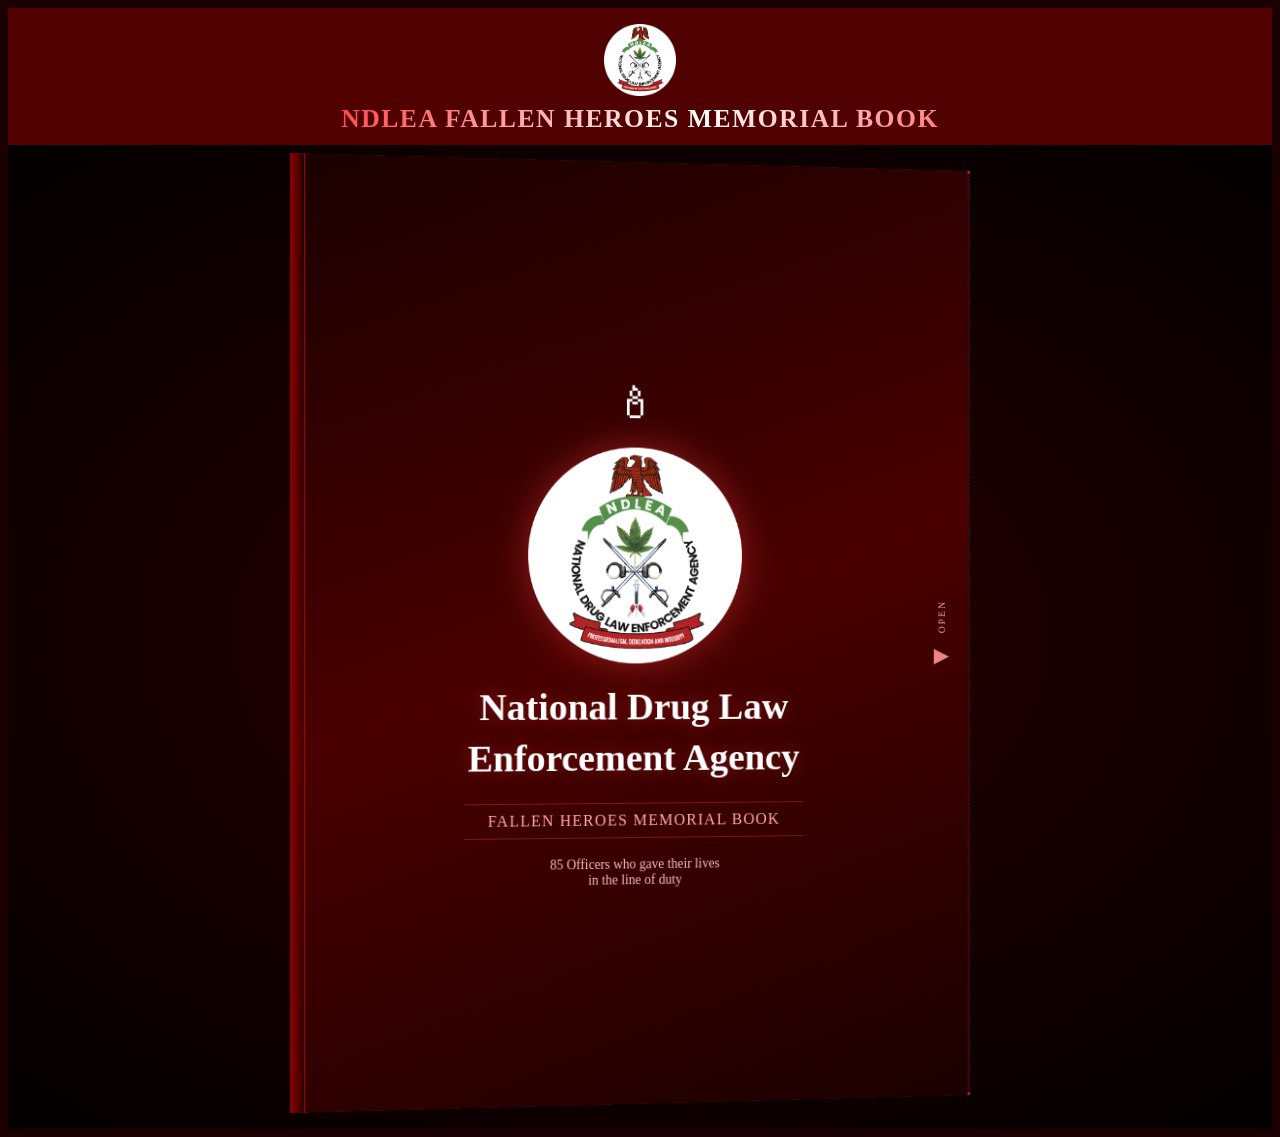
==== index.html @ aa8e133b "Enhance visual design with gradient backgrounds and improved box shadows for better depth and aesthe" ====
<!DOCTYPE html>
<html lang="en">
<head>
  <meta charset="UTF-8" />
  <meta name="viewport" content="width=device-width, initial-scale=1.0" />
  <title>NDLEA Fallen Heroes Memorial Book</title>
  <link href="static/images/ndlea-logo.png" rel="shortcut icon" type="image/x-icon" />
  <style>
    body { background: #1a0000 !important; color: #fff; font-family: 'Georgia', serif; overflow-x: hidden; }

    .memorial-header {
      display: flex;
      flex-direction: column;
      align-items: center;
      justify-content: center;
      gap: 0.5rem;
      padding: 1rem 1rem 0.7rem;
      background: rgba(100,0,0,0.75);
      backdrop-filter: blur(4px);
      position: relative;
      z-index: 10;
    }
    .memorial-header img { width: 72px; }
    .memorial-title {
      text-align: center;
      text-transform: uppercase;
      background-image: linear-gradient(-225deg, #ff4444 0%, #fff 30%, #ff4444 60%, #fff 100%);
      background-size: 200% auto;
      background-clip: text;
      -webkit-background-clip: text;
      -webkit-text-fill-color: transparent;
      animation: shimmer 6s linear infinite;
      font-size: 1.6rem;
      font-weight: bold;
      letter-spacing: 0.06em;
    }
    @keyframes shimmer { to { background-position: 200% center; } }

    .flipbook-viewport {
      display: flex;
      justify-content: center;
      align-items: center;
      flex: 1;
      padding: 0.5rem 0 1rem;
      background:
        radial-gradient(ellipse 80% 70% at 50% 50%, #2a0000 0%, #0d0000 70%, #000 100%);
    }
    .container {
      width: auto !important;
      height: auto !important;
      display: flex !important;
      justify-content: center !important;
      align-items: center !important;
      position: static !important;
    }
    .flipbook {
      position: relative;
      transition: transform 0.6s ease;
      background: transparent;
      border-radius: 4px;
    }

    .cover-page {
      width: 700px; height: 960px;
      background: linear-gradient(160deg, #1a0000 0%, #4a0000 50%, #1a0000 100%);
      display: flex; flex-direction: column;
      align-items: center; justify-content: center;
      gap: 1.2rem;
      border-right: 3px solid #ff444488;
      box-sizing: border-box;
      padding: 2rem;
      text-align: center;
      position: relative;
      box-shadow: 0 0 60px 18px rgba(255,255,255,0.18), 0 0 120px 40px rgba(255,255,255,0.08),
                  0 8px 40px 8px rgba(0,0,0,0.7);
    }
    /* Book spine indicator on the binding (left) edge */
    .cover-page::before {
      content: '';
      position: absolute;
      left: 0; top: 0; bottom: 0;
      width: 14px;
      background: linear-gradient(to right, #8b0000 0%, #5a0000 55%, transparent 100%);
      border-right: 1px solid #ff444422;
      z-index: 1;
      pointer-events: none;
    }
    /* Page stack on the fore edge (right / opening side) */
    .cover-page::after {
      content: '';
      position: absolute;
      right: 0; top: 3px; bottom: 3px;
      width: 16px;
      transform: translateX(100%);
      background: repeating-linear-gradient(
        to bottom,
        #3a0808 0px, #3a0808 1px,
        #260404 1px, #260404 2px,
        #4a1010 2px, #4a1010 3px,
        #260404 3px, #260404 4px
      );
      z-index: 1;
      pointer-events: none;
    }
    .cover-page img { width: 220px; filter: drop-shadow(0 0 18px #ff444466); }
    .cover-title {
      font-size: 2.4rem; font-weight: bold; color: #fff;
      text-shadow: 0 0 20px #ff444455;
      line-height: 1.35;
    }
    .cover-sub {
      font-size: 1rem; color: #ffaaaa; letter-spacing: 0.08em;
      border-top: 1px solid #ff444455;
      border-bottom: 1px solid #ff444455;
      padding: 0.5rem 1.5rem;
    }
    .cover-count { font-size: 0.85rem; color: #ffbbbb; }
    .cover-flame {
      font-size: 2.8rem;
      animation: flicker 2.5s ease-in-out infinite alternate;
    }
    @keyframes flicker {
      0%   { text-shadow: 0 0 8px #ff6600, 0 0 20px #ff6600; opacity: 1; }
      50%  { text-shadow: 0 0 4px #ff4400, 0 0 10px #ff4400; opacity: 0.85; }
      100% { text-shadow: 0 0 12px #ff8800, 0 0 30px #ff8800; opacity: 1; }
    }

    .intro-page {
      width: 700px; height: 960px;
      background: linear-gradient(170deg, #1a0000 0%, #2e0000 100%);
      display: flex; flex-direction: column;
      align-items: center; justify-content: center;
      padding: 2rem 2.5rem;
      box-sizing: border-box;
      text-align: center;
      gap: 1.2rem;
      border: 1px solid #ff444433;
      box-shadow:
        0 0 60px 18px rgba(255,255,255,0.18),
        0 0 120px 40px rgba(255,255,255,0.08),
        0 8px 40px 8px rgba(0,0,0,0.7);
    }
    .intro-page h2 { color: #ff6666; font-size: 1.65rem; margin: 0; }
    .intro-page p { color: #eee; font-size: 1.05rem; line-height: 1.8; margin: 0; }
    .intro-divider { width: 80%; border: none; border-top: 1px solid #ff444455; }

    .hero-page {
      width: 700px; height: 960px;
      background: linear-gradient(170deg, #1a0000 0%, #2a0000 60%, #1a0000 100%);
      display: flex; flex-direction: column;
      align-items: center;
      padding: 0.9rem 1.4rem 0.7rem;
      box-sizing: border-box;
      position: relative;
      overflow: hidden;
      border: 1px solid #ff444433;
      box-shadow:
        0 0 60px 18px rgba(255,255,255,0.18),
        0 0 120px 40px rgba(255,255,255,0.08),
        0 8px 40px 8px rgba(0,0,0,0.7);
    }
    .hero-page::before {
      content: '';
      position: absolute; inset: 0;
      background: url("static/images/ndlea-logo.png") center/220px no-repeat;
      opacity: 0.04;
      pointer-events: none;
    }
    .serial-badge {
      position: absolute; top: 0.7rem; left: 0.8rem;
      background: #cc0000; color: #fff;
      font-size: 0.7rem; font-weight: bold;
      padding: 0.15rem 0.5rem;
      border-radius: 4px;
      letter-spacing: 0.05em;
    }
    .hero-photo-frame {
      width: 260px; height: 260px;
      border-radius: 4px;
      border: 4px solid #ff4444;
      overflow: hidden;
      flex-shrink: 0;
      margin-top: 1.8rem;
      box-shadow: 0 0 32px #ff444455, 0 0 8px #ff444488,
                  inset 0 0 0 3px #1a0000,
                  inset 0 0 0 6px #ff444433;
    }
    .hero-photo-frame img {
      width: 100%; height: 100%;
      object-fit: cover; object-position: top center;
    }
    .hero-name {
      font-size: 1.5rem; font-weight: bold;
      color: #fff;
      text-align: center;
      margin-top: 1.4rem;
      text-transform: uppercase;
      letter-spacing: 0.04em;
      line-height: 1.25;
    }
    .hero-rank-row {
      display: flex; gap: 1rem;
      font-size: 0.88rem; color: #aaa;
      margin-top: 0.6rem;
    }
    .hero-rank-row span { color: #ddd; font-weight: bold; }
    .gold-line {
      width: 85%;
      border: none;
      border-top: 1px solid #ff444455;
      margin: 1rem 0;
    }
    .hero-details {
      width: 100%;
      font-size: 1rem;
      color: #ccc;
      line-height: 1.7;
      text-align: center;
    }
    .hero-details .detail-row {
      display: flex;
      flex-direction: column;
      align-items: center;
      margin-bottom: 0.45rem;
    }
    .hero-details .detail-label {
      color: #ff8888;
      font-weight: bold;
      white-space: nowrap;
    }
    .hero-details .detail-value {
      color: #ddd;
      word-break: break-word;
      text-align: center;
    }
    .tribute {
      margin-top: auto;
      padding-top: 0.4rem;
      font-size: 0.9rem;
      color: #ff6666aa;
      letter-spacing: 0.1em;
      text-align: center;
      text-transform: uppercase;
    }
    .back-cover {
      width: 700px; height: 960px;
      background: linear-gradient(160deg, #1a0000 0%, #4a0000 50%, #1a0000 100%);
      display: flex; flex-direction: column;
      align-items: center; justify-content: center;
      gap: 1.2rem; padding: 2rem;
      box-sizing: border-box;
      text-align: center;
      border-left: 3px solid #ff444488;
      box-shadow: 0 0 60px 18px rgba(255,255,255,0.18), 0 0 120px 40px rgba(255,255,255,0.08),
                  0 8px 40px 8px rgba(0,0,0,0.7);
    }
    .back-cover img { width: 80px; opacity: 0.7; }
    .back-cover p { color: #ffbbbb; font-size: 0.85rem; font-style: italic; line-height: 1.7; }

    /* ── 3-D book open hint ── */
    .cover-open-hint {
      position: absolute;
      right: 20px;
      top: 50%;
      transform: translateY(-50%);
      display: flex;
      flex-direction: column;
      align-items: center;
      gap: 10px;
      z-index: 20;
      pointer-events: none;
      animation: hintFadeIn 1.5s ease 1.2s both;
    }
    .cover-open-hint .hint-text {
      color: rgba(255, 200, 200, 0.85);
      font-size: 0.62rem;
      letter-spacing: 0.22em;
      text-transform: uppercase;
      writing-mode: vertical-lr;
      transform: rotate(180deg);
    }
    .cover-open-hint .hint-arrow {
      color: rgba(255, 150, 150, 0.9);
      font-size: 1.3rem;
      animation: hintArrowBounce 1.6s ease-in-out infinite;
    }
    @keyframes hintArrowBounce {
      0%, 100% { transform: translateX(0);   opacity: 0.65; }
      50%       { transform: translateX(8px); opacity: 1; }
    }
    @keyframes hintFadeIn {
      from { opacity: 0; transform: translateY(-50%) translateX(-10px); }
      to   { opacity: 1; transform: translateY(-50%) translateX(0); }
    }
    .book-opened .cover-open-hint { display: none; }
  </style>
</head>
<body style="display:flex; flex-direction:column; min-height:100vh;">

  <div class="memorial-header">
    <img src="static/images/ndlea-logo.png" alt="NDLEA Logo" />
    <div class="memorial-title">NDLEA Fallen Heroes Memorial Book</div>
  </div>

  <div class="flipbook-viewport" style="min-height:calc(100vh - 110px);">
    <div class="container">
      <div class="flipbook">

        <div class="hard">
          <div class="cover-page">
            <div class="cover-flame">&#x1F56F;</div>
            <img src="static/images/ndlea-logo.png" alt="NDLEA" />
            <div class="cover-title">
              National Drug Law<br>Enforcement Agency
            </div>
            <div class="cover-sub">FALLEN HEROES MEMORIAL BOOK</div>
            <div class="cover-count">
              85 Officers who gave their lives<br>in the line of duty
            </div>
            <div class="cover-open-hint">
              <span class="hint-text">Open</span>
              <span class="hint-arrow">&#9654;</span>
            </div>
          </div>
        </div>

        <div>
          <div class="intro-page">
            <h2>In Honoured Memory</h2>
            <hr class="intro-divider" />
            <p>
              This memorial book is dedicated to the brave officers and men of the
              National Drug Law Enforcement Agency (NDLEA) who made the supreme
              sacrifice in service to Nigeria and humanity.
            </p>
            <p>
              They stood on the front lines of the war against drug trafficking,
              facing danger without flinching. Their courage, dedication, and
              ultimate sacrifices shall never be forgotten.
            </p>
            <hr class="intro-divider" />
            <p style="color:#ff8888; font-style:italic;">
              &#8220;The greatest tribute we can offer is to remember them, honour their
              memory, and continue the mission they gave their lives for.&#8221;
            </p>
            <hr class="intro-divider" />
            <p style="color:#ffaaaa; font-size:0.82rem;">
              Click the page edges to turn pages, or use the arrow keys.
            </p>
          </div>
        </div>

        <div>
          <div class="hero-page">
            <div class="serial-badge">No. 1</div>
            <div class="hero-photo-frame">
              <img src="static/images/heroes/1.jpg" alt="Gabriel Uyi Musa" />
            </div>
            <div class="hero-name">Gabriel Uyi Musa</div>
            <div class="hero-rank-row">
              <span>NA</span>
              &mdash;
              <span>NA/6309</span>
            </div>
            <hr class="gold-line" />
            <div class="hero-details">
              <div class="detail-row">
                <span class="detail-label">Date:</span>
                <span class="detail-value">4th September, 2006</span>
              </div>
              <div class="detail-row">
                <span class="detail-label">Cause:</span>
                <span class="detail-value">Murdered during a raid operation</span>
              </div>
              <div class="detail-row">
                <span class="detail-label">Location:</span>
                <span class="detail-value">Eguara, Edo State Command</span>
              </div>
            </div>
            <div class="tribute">
              <span class="candle-icon">&#x1F56F;</span>
              Fallen in the Line of Duty
              <span class="candle-icon">&#x1F56F;</span>
            </div>
          </div>
        </div>
        <div>
          <div class="hero-page">
            <div class="serial-badge">No. 2</div>
            <div class="hero-photo-frame">
              <img src="static/images/heroes/2.jpg" alt="Bashir Iliyasu" />
            </div>
            <div class="hero-name">Bashir Iliyasu</div>
            <div class="hero-rank-row">
              <span>ASN II</span>
              &mdash;
              <span>SP/10633</span>
            </div>
            <hr class="gold-line" />
            <div class="hero-details">
              <div class="detail-row">
                <span class="detail-label">Date:</span>
                <span class="detail-value">23rd May, 2022</span>
              </div>
              <div class="detail-row">
                <span class="detail-label">Cause:</span>
                <span class="detail-value">Road traffic accident during operation</span>
              </div>
              <div class="detail-row">
                <span class="detail-label">Location:</span>
                <span class="detail-value">Along Okene/Lokoja Highway, Kogi State Command</span>
              </div>
            </div>
            <div class="tribute">
              <span class="candle-icon">&#x1F56F;</span>
              Fallen in the Line of Duty
              <span class="candle-icon">&#x1F56F;</span>
            </div>
          </div>
        </div>
        <div>
          <div class="hero-page">
            <div class="serial-badge">No. 3</div>
            <div class="hero-photo-frame">
              <img src="static/images/heroes/3.jpg" alt="Isaiah Danjuma Maji" />
            </div>
            <div class="hero-name">Isaiah Danjuma Maji</div>
            <div class="hero-rank-row">
              <span>ASN II</span>
              &mdash;
              <span>SP/2696</span>
            </div>
            <hr class="gold-line" />
            <div class="hero-details">
              <div class="detail-row">
                <span class="detail-label">Date:</span>
                <span class="detail-value">28th October, 2004</span>
              </div>
              <div class="detail-row">
                <span class="detail-label">Cause:</span>
                <span class="detail-value">Killed by mob attack in the course of operation</span>
              </div>
              <div class="detail-row">
                <span class="detail-label">Location:</span>
                <span class="detail-value">Kabo Village, Kano State Command</span>
              </div>
            </div>
            <div class="tribute">
              <span class="candle-icon">&#x1F56F;</span>
              Fallen in the Line of Duty
              <span class="candle-icon">&#x1F56F;</span>
            </div>
          </div>
        </div>
        <div>
          <div class="hero-page">
            <div class="serial-badge">No. 4</div>
            <div class="hero-photo-frame">
              <img src="static/images/heroes/4.jpg" alt="Ahmed Abdul-Hadi Ibrahim" />
            </div>
            <div class="hero-name">Ahmed Abdul-Hadi Ibrahim</div>
            <div class="hero-rank-row">
              <span>CSN</span>
              &mdash;
              <span>SP/6782</span>
            </div>
            <hr class="gold-line" />
            <div class="hero-details">
              <div class="detail-row">
                <span class="detail-label">Date:</span>
                <span class="detail-value">4th October, 2024</span>
              </div>
              <div class="detail-row">
                <span class="detail-label">Cause:</span>
                <span class="detail-value">Drowned to death during a raid operation</span>
              </div>
              <div class="detail-row">
                <span class="detail-label">Location:</span>
                <span class="detail-value">Doma Road, Lafia, Nasarawa State Command</span>
              </div>
            </div>
            <div class="tribute">
              <span class="candle-icon">&#x1F56F;</span>
              Fallen in the Line of Duty
              <span class="candle-icon">&#x1F56F;</span>
            </div>
          </div>
        </div>
        <div>
          <div class="hero-page">
            <div class="serial-badge">No. 5</div>
            <div class="hero-photo-frame">
              <img src="static/images/heroes/5.jpg" alt="Abba Samuel Sunday" />
            </div>
            <div class="hero-name">Abba Samuel Sunday</div>
            <div class="hero-rank-row">
              <span>NA</span>
              &mdash;
              <span>NA/7940</span>
            </div>
            <hr class="gold-line" />
            <div class="hero-details">
              <div class="detail-row">
                <span class="detail-label">Date:</span>
                <span class="detail-value">6th October, 2020</span>
              </div>
              <div class="detail-row">
                <span class="detail-label">Cause:</span>
                <span class="detail-value">Killed during operation</span>
              </div>
              <div class="detail-row">
                <span class="detail-label">Location:</span>
                <span class="detail-value">Hong, Adamawa State Command</span>
              </div>
            </div>
            <div class="tribute">
              <span class="candle-icon">&#x1F56F;</span>
              Fallen in the Line of Duty
              <span class="candle-icon">&#x1F56F;</span>
            </div>
          </div>
        </div>
        <div>
          <div class="hero-page">
            <div class="serial-badge">No. 6</div>
            <div class="hero-photo-frame">
              <img src="static/images/heroes/6.jpg" alt="Ogunjemilua O. Sunday" />
            </div>
            <div class="hero-name">Ogunjemilua O. Sunday</div>
            <div class="hero-rank-row">
              <span>ASN II</span>
              &mdash;
              <span>SP/1717</span>
            </div>
            <hr class="gold-line" />
            <div class="hero-details">
              <div class="detail-row">
                <span class="detail-label">Date:</span>
                <span class="detail-value">27th June, 2012</span>
              </div>
              <div class="detail-row">
                <span class="detail-label">Cause:</span>
                <span class="detail-value">Killed by a hit and run driver during stop and search</span>
              </div>
              <div class="detail-row">
                <span class="detail-label">Location:</span>
                <span class="detail-value">Sokoto Command</span>
              </div>
            </div>
            <div class="tribute">
              <span class="candle-icon">&#x1F56F;</span>
              Fallen in the Line of Duty
              <span class="candle-icon">&#x1F56F;</span>
            </div>
          </div>
        </div>
        <div>
          <div class="hero-page">
            <div class="serial-badge">No. 7</div>
            <div class="hero-photo-frame">
              <img src="static/images/heroes/7.jpg" alt="Ahmed Abubakar" />
            </div>
            <div class="hero-name">Ahmed Abubakar</div>
            <div class="hero-rank-row">
              <span>NA</span>
              &mdash;
              <span>NA/7346</span>
            </div>
            <hr class="gold-line" />
            <div class="hero-details">
              <div class="detail-row">
                <span class="detail-label">Date:</span>
                <span class="detail-value">20th August, 2016</span>
              </div>
              <div class="detail-row">
                <span class="detail-label">Cause:</span>
                <span class="detail-value">Drowned in a river at Gwanje water side during official assignment</span>
              </div>
              <div class="detail-row">
                <span class="detail-label">Location:</span>
                <span class="detail-value">Maiduguri, Borno Command</span>
              </div>
            </div>
            <div class="tribute">
              <span class="candle-icon">&#x1F56F;</span>
              Fallen in the Line of Duty
              <span class="candle-icon">&#x1F56F;</span>
            </div>
          </div>
        </div>
        <div>
          <div class="hero-page">
            <div class="serial-badge">No. 8</div>
            <div class="hero-photo-frame">
              <img src="static/images/heroes/8.jpg" alt="Onwumere Nicholas Ude" />
            </div>
            <div class="hero-name">Onwumere Nicholas Ude</div>
            <div class="hero-rank-row">
              <span>ASN II</span>
              &mdash;
              <span>SP/6536</span>
            </div>
            <hr class="gold-line" />
            <div class="hero-details">
              <div class="detail-row">
                <span class="detail-label">Date:</span>
                <span class="detail-value">13th October, 2017</span>
              </div>
              <div class="detail-row">
                <span class="detail-label">Cause:</span>
                <span class="detail-value">Killed by unknown gunmen during stop and search motorized patrol</span>
              </div>
              <div class="detail-row">
                <span class="detail-label">Location:</span>
                <span class="detail-value">Kogi Command</span>
              </div>
            </div>
            <div class="tribute">
              <span class="candle-icon">&#x1F56F;</span>
              Fallen in the Line of Duty
              <span class="candle-icon">&#x1F56F;</span>
            </div>
          </div>
        </div>
        <div>
          <div class="hero-page">
            <div class="serial-badge">No. 9</div>
            <div class="hero-photo-frame">
              <img src="static/images/heroes/9.jpg" alt="Oraegbunam Anthony Jekwu" />
            </div>
            <div class="hero-name">Oraegbunam Anthony Jekwu</div>
            <div class="hero-rank-row">
              <span>NA</span>
              &mdash;
              <span>2738</span>
            </div>
            <hr class="gold-line" />
            <div class="hero-details">
              <div class="detail-row">
                <span class="detail-label">Date:</span>
                <span class="detail-value">1st November, 1994</span>
              </div>
              <div class="detail-row">
                <span class="detail-label">Cause:</span>
                <span class="detail-value">Died from gunshot wounds as a result of accidental discharge from the rifle he was handling</span>
              </div>
              <div class="detail-row">
                <span class="detail-label">Location:</span>
                <span class="detail-value">Zonal Command Office, Kano</span>
              </div>
            </div>
            <div class="tribute">
              <span class="candle-icon">&#x1F56F;</span>
              Fallen in the Line of Duty
              <span class="candle-icon">&#x1F56F;</span>
            </div>
          </div>
        </div>
        <div>
          <div class="hero-page">
            <div class="serial-badge">No. 10</div>
            <div class="hero-photo-frame">
              <img src="static/images/heroes/10.png" alt="Odunlami Jide Joshua" />
            </div>
            <div class="hero-name">Odunlami Jide Joshua</div>
            <div class="hero-rank-row">
              <span>NA</span>
              &mdash;
              <span>NA/17056</span>
            </div>
            <hr class="gold-line" />
            <div class="hero-details">
              <div class="detail-row">
                <span class="detail-label">Date:</span>
                <span class="detail-value">22nd July, 2025</span>
              </div>
              <div class="detail-row">
                <span class="detail-label">Cause:</span>
                <span class="detail-value">Gunshot during operation</span>
              </div>
              <div class="detail-row">
                <span class="detail-label">Location:</span>
                <span class="detail-value">Ondo State Command</span>
              </div>
            </div>
            <div class="tribute">
              <span class="candle-icon">&#x1F56F;</span>
              Fallen in the Line of Duty
              <span class="candle-icon">&#x1F56F;</span>
            </div>
          </div>
        </div>
        <div>
          <div class="hero-page">
            <div class="serial-badge">No. 11</div>
            <div class="hero-photo-frame">
              <img src="static/images/heroes/11.jpg" alt="Yakubu Isaiah Isaac" />
            </div>
            <div class="hero-name">Yakubu Isaiah Isaac</div>
            <div class="hero-rank-row">
              <span>CNA</span>
              &mdash;
              <span>SP/6676</span>
            </div>
            <hr class="gold-line" />
            <div class="hero-details">
              <div class="detail-row">
                <span class="detail-label">Date:</span>
                <span class="detail-value">19th September, 2023</span>
              </div>
              <div class="detail-row">
                <span class="detail-label">Cause:</span>
                <span class="detail-value">Mob attack by unknown gunmen in the course of joint task force operation</span>
              </div>
              <div class="detail-row">
                <span class="detail-label">Location:</span>
                <span class="detail-value">Mbaino Local Government Area, Imo State</span>
              </div>
            </div>
            <div class="tribute">
              <span class="candle-icon">&#x1F56F;</span>
              Fallen in the Line of Duty
              <span class="candle-icon">&#x1F56F;</span>
            </div>
          </div>
        </div>
        <div>
          <div class="hero-page">
            <div class="serial-badge">No. 12</div>
            <div class="hero-photo-frame">
              <img src="static/images/heroes/12.jpg" alt="Kyune Emmanuel" />
            </div>
            <div class="hero-name">Kyune Emmanuel</div>
            <div class="hero-rank-row">
              <span>ASN I</span>
              &mdash;
              <span>SP/7668</span>
            </div>
            <hr class="gold-line" />
            <div class="hero-details">
              <div class="detail-row">
                <span class="detail-label">Date:</span>
                <span class="detail-value">10th January, 2025</span>
              </div>
              <div class="detail-row">
                <span class="detail-label">Cause:</span>
                <span class="detail-value">Head injury sustained in accident on his way back from a raid operation</span>
              </div>
              <div class="detail-row">
                <span class="detail-label">Location:</span>
                <span class="detail-value">Aba, Owerri Road, Abia State Command</span>
              </div>
            </div>
            <div class="tribute">
              <span class="candle-icon">&#x1F56F;</span>
              Fallen in the Line of Duty
              <span class="candle-icon">&#x1F56F;</span>
            </div>
          </div>
        </div>
        <div>
          <div class="hero-page">
            <div class="serial-badge">No. 13</div>
            <div class="hero-photo-frame">
              <img src="static/images/heroes/13.png" alt="Joshua Ishaku" />
            </div>
            <div class="hero-name">Joshua Ishaku</div>
            <div class="hero-rank-row">
              <span>CNA</span>
              &mdash;
              <span>6347</span>
            </div>
            <hr class="gold-line" />
            <div class="hero-details">
              <div class="detail-row">
                <span class="detail-label">Date:</span>
                <span class="detail-value">15th June, 2014</span>
              </div>
              <div class="detail-row">
                <span class="detail-label">Cause:</span>
                <span class="detail-value">Mob attack</span>
              </div>
              <div class="detail-row">
                <span class="detail-label">Location:</span>
                <span class="detail-value">Owode-Yewa, Ogun State</span>
              </div>
            </div>
            <div class="tribute">
              <span class="candle-icon">&#x1F56F;</span>
              Fallen in the Line of Duty
              <span class="candle-icon">&#x1F56F;</span>
            </div>
          </div>
        </div>
        <div>
          <div class="hero-page">
            <div class="serial-badge">No. 14</div>
            <div class="hero-photo-frame">
              <img src="static/images/heroes/14.png" alt="Ogun Sunday Kayode" />
            </div>
            <div class="hero-name">Ogun Sunday Kayode</div>
            <div class="hero-rank-row">
              <span>CNA</span>
              &mdash;
              <span>SP/6251</span>
            </div>
            <hr class="gold-line" />
            <div class="hero-details">
              <div class="detail-row">
                <span class="detail-label">Date:</span>
                <span class="detail-value">15th March, 2022</span>
              </div>
              <div class="detail-row">
                <span class="detail-label">Cause:</span>
                <span class="detail-value">Died as a result of gunshot wounds by unknown gunmen</span>
              </div>
              <div class="detail-row">
                <span class="detail-label">Location:</span>
                <span class="detail-value">Agency State Headquarters, Ebonyi State</span>
              </div>
            </div>
            <div class="tribute">
              <span class="candle-icon">&#x1F56F;</span>
              Fallen in the Line of Duty
              <span class="candle-icon">&#x1F56F;</span>
            </div>
          </div>
        </div>
        <div>
          <div class="hero-page">
            <div class="serial-badge">No. 15</div>
            <div class="hero-photo-frame">
              <img src="static/images/heroes/15.jpg" alt="Nemuel Adams" />
            </div>
            <div class="hero-name">Nemuel Adams</div>
            <div class="hero-rank-row">
              <span>SNA</span>
              &mdash;
              <span>SN/8082</span>
            </div>
            <hr class="gold-line" />
            <div class="hero-details">
              <div class="detail-row">
                <span class="detail-label">Date:</span>
                <span class="detail-value">24th April, 2019</span>
              </div>
              <div class="detail-row">
                <span class="detail-label">Cause:</span>
                <span class="detail-value">Killed by a hit and run driver while on patrol</span>
              </div>
              <div class="detail-row">
                <span class="detail-label">Location:</span>
                <span class="detail-value">Abakaliki, Ebonyi State Command</span>
              </div>
            </div>
            <div class="tribute">
              <span class="candle-icon">&#x1F56F;</span>
              Fallen in the Line of Duty
              <span class="candle-icon">&#x1F56F;</span>
            </div>
          </div>
        </div>
        <div>
          <div class="hero-page">
            <div class="serial-badge">No. 16</div>
            <div class="hero-photo-frame">
              <img src="static/images/heroes/16.png" alt="Adegoke Emmanuel A." />
            </div>
            <div class="hero-name">Adegoke Emmanuel A.</div>
            <div class="hero-rank-row">
              <span>CNA</span>
              &mdash;
              <span>SN/4009</span>
            </div>
            <hr class="gold-line" />
            <div class="hero-details">
              <div class="detail-row">
                <span class="detail-label">Date:</span>
                <span class="detail-value">28th August, 2008</span>
              </div>
              <div class="detail-row">
                <span class="detail-label">Cause:</span>
                <span class="detail-value">Knocked down and died during operation</span>
              </div>
              <div class="detail-row">
                <span class="detail-label">Location:</span>
                <span class="detail-value">Damaturu Gashua Road, Yobe State Command</span>
              </div>
            </div>
            <div class="tribute">
              <span class="candle-icon">&#x1F56F;</span>
              Fallen in the Line of Duty
              <span class="candle-icon">&#x1F56F;</span>
            </div>
          </div>
        </div>
        <div>
          <div class="hero-page">
            <div class="serial-badge">No. 17</div>
            <div class="hero-photo-frame">
              <img src="static/images/placeholder.jpg" alt="Famakinwa Temidayo" />
            </div>
            <div class="hero-name">Famakinwa Temidayo</div>
            <div class="hero-rank-row">
              <span>NA II</span>
              &mdash;
              <span>NA/2167</span>
            </div>
            <hr class="gold-line" />
            <div class="hero-details">
              <div class="detail-row">
                <span class="detail-label">Date:</span>
                <span class="detail-value">1st June, 1992</span>
              </div>
              <div class="detail-row">
                <span class="detail-label">Cause:</span>
                <span class="detail-value">Died as a result of gunshot wounds sustained during official duty in special task force unit</span>
              </div>
              <div class="detail-row">
                <span class="detail-label">Location:</span>
                <span class="detail-value">Lagos Command</span>
              </div>
            </div>
            <div class="tribute">
              <span class="candle-icon">&#x1F56F;</span>
              Fallen in the Line of Duty
              <span class="candle-icon">&#x1F56F;</span>
            </div>
          </div>
        </div>
        <div>
          <div class="hero-page">
            <div class="serial-badge">No. 18</div>
            <div class="hero-photo-frame">
              <img src="static/images/placeholder.jpg" alt="Samuel Allau" />
            </div>
            <div class="hero-name">Samuel Allau</div>
            <div class="hero-rank-row">
              <span>NA</span>
              &mdash;
              <span>NA/3193</span>
            </div>
            <hr class="gold-line" />
            <div class="hero-details">
              <div class="detail-row">
                <span class="detail-label">Date:</span>
                <span class="detail-value">23rd January, 1998</span>
              </div>
              <div class="detail-row">
                <span class="detail-label">Cause:</span>
                <span class="detail-value">Crushed to death at checkpoint while on duty</span>
              </div>
              <div class="detail-row">
                <span class="detail-label">Location:</span>
                <span class="detail-value">Aliade Area, Benue State</span>
              </div>
            </div>
            <div class="tribute">
              <span class="candle-icon">&#x1F56F;</span>
              Fallen in the Line of Duty
              <span class="candle-icon">&#x1F56F;</span>
            </div>
          </div>
        </div>
        <div>
          <div class="hero-page">
            <div class="serial-badge">No. 19</div>
            <div class="hero-photo-frame">
              <img src="static/images/placeholder.jpg" alt="Ukpong Ini Edward" />
            </div>
            <div class="hero-name">Ukpong Ini Edward</div>
            <div class="hero-rank-row">
              <span>ASN II</span>
              &mdash;
              <span>PF/4220</span>
            </div>
            <hr class="gold-line" />
            <div class="hero-details">
              <div class="detail-row">
                <span class="detail-label">Date:</span>
                <span class="detail-value">22nd January, 1999</span>
              </div>
              <div class="detail-row">
                <span class="detail-label">Cause:</span>
                <span class="detail-value">Mob attack in a follow-up operation</span>
              </div>
              <div class="detail-row">
                <span class="detail-label">Location:</span>
                <span class="detail-value">Akala, Mushin Area, Lagos Command</span>
              </div>
            </div>
            <div class="tribute">
              <span class="candle-icon">&#x1F56F;</span>
              Fallen in the Line of Duty
              <span class="candle-icon">&#x1F56F;</span>
            </div>
          </div>
        </div>
        <div>
          <div class="hero-page">
            <div class="serial-badge">No. 20</div>
            <div class="hero-photo-frame">
              <img src="static/images/heroes/20.jpg" alt="Mbre Thomas" />
            </div>
            <div class="hero-name">Mbre Thomas</div>
            <div class="hero-rank-row">
              <span>ASN I</span>
              &mdash;
              <span>SP/625</span>
            </div>
            <hr class="gold-line" />
            <div class="hero-details">
              <div class="detail-row">
                <span class="detail-label">Date:</span>
                <span class="detail-value">11th September, 2017</span>
              </div>
              <div class="detail-row">
                <span class="detail-label">Cause:</span>
                <span class="detail-value">Illness due to complications from mob attack</span>
              </div>
              <div class="detail-row">
                <span class="detail-label">Location:</span>
                <span class="detail-value">Lagos State Command</span>
              </div>
            </div>
            <div class="tribute">
              <span class="candle-icon">&#x1F56F;</span>
              Fallen in the Line of Duty
              <span class="candle-icon">&#x1F56F;</span>
            </div>
          </div>
        </div>
        <div>
          <div class="hero-page">
            <div class="serial-badge">No. 21</div>
            <div class="hero-photo-frame">
              <img src="static/images/heroes/21.jpg" alt="Ahmed Bala" />
            </div>
            <div class="hero-name">Ahmed Bala</div>
            <div class="hero-rank-row">
              <span>SNA</span>
              &mdash;
              <span>SP/8195</span>
            </div>
            <hr class="gold-line" />
            <div class="hero-details">
              <div class="detail-row">
                <span class="detail-label">Date:</span>
                <span class="detail-value">14th September, 2025</span>
              </div>
              <div class="detail-row">
                <span class="detail-label">Cause:</span>
                <span class="detail-value">Head injuries sustained from road traffic accident while returning from an operation</span>
              </div>
              <div class="detail-row">
                <span class="detail-label">Location:</span>
                <span class="detail-value">Kogi State Command</span>
              </div>
            </div>
            <div class="tribute">
              <span class="candle-icon">&#x1F56F;</span>
              Fallen in the Line of Duty
              <span class="candle-icon">&#x1F56F;</span>
            </div>
          </div>
        </div>
        <div>
          <div class="hero-page">
            <div class="serial-badge">No. 22</div>
            <div class="hero-photo-frame">
              <img src="static/images/heroes/22.jpg" alt="Adolphus Basil" />
            </div>
            <div class="hero-name">Adolphus Basil</div>
            <div class="hero-rank-row">
              <span>CNA</span>
              &mdash;
              <span>5134</span>
            </div>
            <hr class="gold-line" />
            <div class="hero-details">
              <div class="detail-row">
                <span class="detail-label">Date:</span>
                <span class="detail-value">17th December, 1998</span>
              </div>
              <div class="detail-row">
                <span class="detail-label">Cause:</span>
                <span class="detail-value">Killed at the road checkpoint</span>
              </div>
              <div class="detail-row">
                <span class="detail-label">Location:</span>
                <span class="detail-value">Kano Zone Command</span>
              </div>
            </div>
            <div class="tribute">
              <span class="candle-icon">&#x1F56F;</span>
              Fallen in the Line of Duty
              <span class="candle-icon">&#x1F56F;</span>
            </div>
          </div>
        </div>
        <div>
          <div class="hero-page">
            <div class="serial-badge">No. 23</div>
            <div class="hero-photo-frame">
              <img src="static/images/heroes/23.jpg" alt="Sulaiman Bello Chindo" />
            </div>
            <div class="hero-name">Sulaiman Bello Chindo</div>
            <div class="hero-rank-row">
              <span>CNA</span>
              &mdash;
              <span>4994</span>
            </div>
            <hr class="gold-line" />
            <div class="hero-details">
              <div class="detail-row">
                <span class="detail-label">Date:</span>
                <span class="detail-value">9th September, 2000</span>
              </div>
              <div class="detail-row">
                <span class="detail-label">Cause:</span>
                <span class="detail-value">Had accident on his way from surveillance on a motorbike</span>
              </div>
              <div class="detail-row">
                <span class="detail-label">Location:</span>
                <span class="detail-value">Abeokuta</span>
              </div>
            </div>
            <div class="tribute">
              <span class="candle-icon">&#x1F56F;</span>
              Fallen in the Line of Duty
              <span class="candle-icon">&#x1F56F;</span>
            </div>
          </div>
        </div>
        <div>
          <div class="hero-page">
            <div class="serial-badge">No. 24</div>
            <div class="hero-photo-frame">
              <img src="static/images/heroes/24.jpg" alt="Ian A. Aondowase" />
            </div>
            <div class="hero-name">Ian A. Aondowase</div>
            <div class="hero-rank-row">
              <span>ASN II</span>
              &mdash;
              <span>SP/293</span>
            </div>
            <hr class="gold-line" />
            <div class="hero-details">
              <div class="detail-row">
                <span class="detail-label">Date:</span>
                <span class="detail-value">8th July, 1998</span>
              </div>
              <div class="detail-row">
                <span class="detail-label">Cause:</span>
                <span class="detail-value">Mob attack during an operation</span>
              </div>
              <div class="detail-row">
                <span class="detail-label">Location:</span>
                <span class="detail-value">Borno State Command</span>
              </div>
            </div>
            <div class="tribute">
              <span class="candle-icon">&#x1F56F;</span>
              Fallen in the Line of Duty
              <span class="candle-icon">&#x1F56F;</span>
            </div>
          </div>
        </div>
        <div>
          <div class="hero-page">
            <div class="serial-badge">No. 25</div>
            <div class="hero-photo-frame">
              <img src="static/images/heroes/25.jpg" alt="Abdulmalik Ibrahim" />
            </div>
            <div class="hero-name">Abdulmalik Ibrahim</div>
            <div class="hero-rank-row">
              <span>NA</span>
              &mdash;
              <span>11541</span>
            </div>
            <hr class="gold-line" />
            <div class="hero-details">
              <div class="detail-row">
                <span class="detail-label">Date:</span>
                <span class="detail-value">28th December, 2025</span>
              </div>
              <div class="detail-row">
                <span class="detail-label">Cause:</span>
                <span class="detail-value">Severe injuries sustained from mob attack</span>
              </div>
              <div class="detail-row">
                <span class="detail-label">Location:</span>
                <span class="detail-value">Adamawa State Command</span>
              </div>
            </div>
            <div class="tribute">
              <span class="candle-icon">&#x1F56F;</span>
              Fallen in the Line of Duty
              <span class="candle-icon">&#x1F56F;</span>
            </div>
          </div>
        </div>
        <div>
          <div class="hero-page">
            <div class="serial-badge">No. 26</div>
            <div class="hero-photo-frame">
              <img src="static/images/heroes/26.jpg" alt="Oraegbunam Anthony Jekwu" />
            </div>
            <div class="hero-name">Oraegbunam Anthony Jekwu</div>
            <div class="hero-rank-row">
              <span>NA</span>
              &mdash;
              <span>NA/2738</span>
            </div>
            <hr class="gold-line" />
            <div class="hero-details">
              <div class="detail-row">
                <span class="detail-label">Date:</span>
                <span class="detail-value">2nd July, 1995</span>
              </div>
              <div class="detail-row">
                <span class="detail-label">Cause:</span>
                <span class="detail-value">Died from gunshot wounds as a result of accidental discharge</span>
              </div>
              <div class="detail-row">
                <span class="detail-label">Location:</span>
                <span class="detail-value">Zonal Command Office, Kano</span>
              </div>
            </div>
            <div class="tribute">
              <span class="candle-icon">&#x1F56F;</span>
              Fallen in the Line of Duty
              <span class="candle-icon">&#x1F56F;</span>
            </div>
          </div>
        </div>
        <div>
          <div class="hero-page">
            <div class="serial-badge">No. 27</div>
            <div class="hero-photo-frame">
              <img src="static/images/heroes/27.png" alt="Joseph Akpa Danjuma" />
            </div>
            <div class="hero-name">Joseph Akpa Danjuma</div>
            <div class="hero-rank-row">
              <span>ASN I</span>
              &mdash;
              <span>SP/1172</span>
            </div>
            <hr class="gold-line" />
            <div class="hero-details">
              <div class="detail-row">
                <span class="detail-label">Date:</span>
                <span class="detail-value">9th March, 1996</span>
              </div>
              <div class="detail-row">
                <span class="detail-label">Cause:</span>
                <span class="detail-value">Died as a result of a mob attack in the course of operation</span>
              </div>
              <div class="detail-row">
                <span class="detail-label">Location:</span>
                <span class="detail-value">Katsina State Command</span>
              </div>
            </div>
            <div class="tribute">
              <span class="candle-icon">&#x1F56F;</span>
              Fallen in the Line of Duty
              <span class="candle-icon">&#x1F56F;</span>
            </div>
          </div>
        </div>
        <div>
          <div class="hero-page">
            <div class="serial-badge">No. 28</div>
            <div class="hero-photo-frame">
              <img src="static/images/heroes/28.jpg" alt="Olawepo Ademola T." />
            </div>
            <div class="hero-name">Olawepo Ademola T.</div>
            <div class="hero-rank-row">
              <span>SNA</span>
              &mdash;
              <span>2982</span>
            </div>
            <hr class="gold-line" />
            <div class="hero-details">
              <div class="detail-row">
                <span class="detail-label">Date:</span>
                <span class="detail-value">23rd February, 1997</span>
              </div>
              <div class="detail-row">
                <span class="detail-label">Cause:</span>
                <span class="detail-value">Died in the course of an operation</span>
              </div>
              <div class="detail-row">
                <span class="detail-label">Location:</span>
                <span class="detail-value">Imo State Command</span>
              </div>
            </div>
            <div class="tribute">
              <span class="candle-icon">&#x1F56F;</span>
              Fallen in the Line of Duty
              <span class="candle-icon">&#x1F56F;</span>
            </div>
          </div>
        </div>
        <div>
          <div class="hero-page">
            <div class="serial-badge">No. 29</div>
            <div class="hero-photo-frame">
              <img src="static/images/heroes/29.png" alt="Akinyele Isaac Durotimi" />
            </div>
            <div class="hero-name">Akinyele Isaac Durotimi</div>
            <div class="hero-rank-row">
              <span>NASS I</span>
              &mdash;
              <span>SN/9301</span>
            </div>
            <hr class="gold-line" />
            <div class="hero-details">
              <div class="detail-row">
                <span class="detail-label">Date:</span>
                <span class="detail-value">18th October, 2022</span>
              </div>
              <div class="detail-row">
                <span class="detail-label">Cause:</span>
                <span class="detail-value">Died due to head injury in the course of a raid operation</span>
              </div>
              <div class="detail-row">
                <span class="detail-label">Location:</span>
                <span class="detail-value">Ondo State Command</span>
              </div>
            </div>
            <div class="tribute">
              <span class="candle-icon">&#x1F56F;</span>
              Fallen in the Line of Duty
              <span class="candle-icon">&#x1F56F;</span>
            </div>
          </div>
        </div>
        <div>
          <div class="hero-page">
            <div class="serial-badge">No. 30</div>
            <div class="hero-photo-frame">
              <img src="static/images/heroes/30.jpg" alt="Musa Abduljalal S." />
            </div>
            <div class="hero-name">Musa Abduljalal S.</div>
            <div class="hero-rank-row">
              <span>ASN II</span>
              &mdash;
              <span>SP/5958</span>
            </div>
            <hr class="gold-line" />
            <div class="hero-details">
              <div class="detail-row">
                <span class="detail-label">Date:</span>
                <span class="detail-value">17th February, 2019</span>
              </div>
              <div class="detail-row">
                <span class="detail-label">Cause:</span>
                <span class="detail-value">Killed by an unknown gunman in the course of official duty</span>
              </div>
              <div class="detail-row">
                <span class="detail-label">Location:</span>
                <span class="detail-value">Ondo State Command</span>
              </div>
            </div>
            <div class="tribute">
              <span class="candle-icon">&#x1F56F;</span>
              Fallen in the Line of Duty
              <span class="candle-icon">&#x1F56F;</span>
            </div>
          </div>
        </div>
        <div>
          <div class="hero-page">
            <div class="serial-badge">No. 31</div>
            <div class="hero-photo-frame">
              <img src="static/images/heroes/31.png" alt="Jume Aminu" />
            </div>
            <div class="hero-name">Jume Aminu</div>
            <div class="hero-rank-row">
              <span>NA</span>
              &mdash;
              <span>17407</span>
            </div>
            <hr class="gold-line" />
            <div class="hero-details">
              <div class="detail-row">
                <span class="detail-label">Date:</span>
                <span class="detail-value">18th July, 2025</span>
              </div>
              <div class="detail-row">
                <span class="detail-label">Cause:</span>
                <span class="detail-value">Died as a result of mob attack during operation where he sustained injuries</span>
              </div>
              <div class="detail-row">
                <span class="detail-label">Location:</span>
                <span class="detail-value">Jigawa</span>
              </div>
            </div>
            <div class="tribute">
              <span class="candle-icon">&#x1F56F;</span>
              Fallen in the Line of Duty
              <span class="candle-icon">&#x1F56F;</span>
            </div>
          </div>
        </div>
        <div>
          <div class="hero-page">
            <div class="serial-badge">No. 32</div>
            <div class="hero-photo-frame">
              <img src="static/images/placeholder.jpg" alt="Usman Kassim" />
            </div>
            <div class="hero-name">Usman Kassim</div>
            <div class="hero-rank-row">
              <span>SN</span>
              &mdash;
              <span>SP/3273</span>
            </div>
            <hr class="gold-line" />
            <div class="hero-details">
              <div class="detail-row">
                <span class="detail-label">Date:</span>
                <span class="detail-value">23rd July, 2005</span>
              </div>
              <div class="detail-row">
                <span class="detail-label">Cause:</span>
                <span class="detail-value">Died during promotional exams</span>
              </div>
              <div class="detail-row">
                <span class="detail-label">Location:</span>
                <span class="detail-value">Academy&#x27;s Medical Clinic, Jos</span>
              </div>
            </div>
            <div class="tribute">
              <span class="candle-icon">&#x1F56F;</span>
              Fallen in the Line of Duty
              <span class="candle-icon">&#x1F56F;</span>
            </div>
          </div>
        </div>
        <div>
          <div class="hero-page">
            <div class="serial-badge">No. 33</div>
            <div class="hero-photo-frame">
              <img src="static/images/heroes/33.png" alt="Allen M. Asor" />
            </div>
            <div class="hero-name">Allen M. Asor</div>
            <div class="hero-rank-row">
              <span>SN</span>
              &mdash;
              <span>SP/1361</span>
            </div>
            <hr class="gold-line" />
            <div class="hero-details">
              <div class="detail-row">
                <span class="detail-label">Date:</span>
                <span class="detail-value">21st March, 2012</span>
              </div>
              <div class="detail-row">
                <span class="detail-label">Cause:</span>
                <span class="detail-value">Killed during mob attack</span>
              </div>
              <div class="detail-row">
                <span class="detail-label">Location:</span>
                <span class="detail-value">Adamawa State Command</span>
              </div>
            </div>
            <div class="tribute">
              <span class="candle-icon">&#x1F56F;</span>
              Fallen in the Line of Duty
              <span class="candle-icon">&#x1F56F;</span>
            </div>
          </div>
        </div>
        <div>
          <div class="hero-page">
            <div class="serial-badge">No. 34</div>
            <div class="hero-photo-frame">
              <img src="static/images/heroes/34.jpg" alt="Wibe Dum Wieezor" />
            </div>
            <div class="hero-name">Wibe Dum Wieezor</div>
            <div class="hero-rank-row">
              <span>CSN</span>
              &mdash;
              <span>1132</span>
            </div>
            <hr class="gold-line" />
            <div class="hero-details">
              <div class="detail-row">
                <span class="detail-label">Date:</span>
                <span class="detail-value">23rd August, 2002</span>
              </div>
              <div class="detail-row">
                <span class="detail-label">Cause:</span>
                <span class="detail-value">Died as a result of gunshot by armed robbers</span>
              </div>
              <div class="detail-row">
                <span class="detail-label">Location:</span>
                <span class="detail-value">Onitsha, Anambra State Command</span>
              </div>
            </div>
            <div class="tribute">
              <span class="candle-icon">&#x1F56F;</span>
              Fallen in the Line of Duty
              <span class="candle-icon">&#x1F56F;</span>
            </div>
          </div>
        </div>
        <div>
          <div class="hero-page">
            <div class="serial-badge">No. 35</div>
            <div class="hero-photo-frame">
              <img src="static/images/heroes/35.png" alt="Hassan A." />
            </div>
            <div class="hero-name">Hassan A.</div>
            <div class="hero-rank-row">
              <span>CNA</span>
              &mdash;
              <span>5036</span>
            </div>
            <hr class="gold-line" />
            <div class="hero-details">
              <div class="detail-row">
                <span class="detail-label">Date:</span>
                <span class="detail-value">28th November, 2004</span>
              </div>
              <div class="detail-row">
                <span class="detail-label">Cause:</span>
                <span class="detail-value">Died in the course of an operation</span>
              </div>
              <div class="detail-row">
                <span class="detail-label">Location:</span>
                <span class="detail-value">Kabo, Kano State</span>
              </div>
            </div>
            <div class="tribute">
              <span class="candle-icon">&#x1F56F;</span>
              Fallen in the Line of Duty
              <span class="candle-icon">&#x1F56F;</span>
            </div>
          </div>
        </div>
        <div>
          <div class="hero-page">
            <div class="serial-badge">No. 36</div>
            <div class="hero-photo-frame">
              <img src="static/images/heroes/36.jpg" alt="Galadima Bissala T." />
            </div>
            <div class="hero-name">Galadima Bissala T.</div>
            <div class="hero-rank-row">
              <span>NA</span>
              &mdash;
              <span>NA/8431</span>
            </div>
            <hr class="gold-line" />
            <div class="hero-details">
              <div class="detail-row">
                <span class="detail-label">Date:</span>
                <span class="detail-value">9th March, 2013</span>
              </div>
              <div class="detail-row">
                <span class="detail-label">Cause:</span>
                <span class="detail-value">Died after conveying officers back to the office after an official assignment</span>
              </div>
              <div class="detail-row">
                <span class="detail-label">Location:</span>
                <span class="detail-value">Abaji Area Command, FCT</span>
              </div>
            </div>
            <div class="tribute">
              <span class="candle-icon">&#x1F56F;</span>
              Fallen in the Line of Duty
              <span class="candle-icon">&#x1F56F;</span>
            </div>
          </div>
        </div>
        <div>
          <div class="hero-page">
            <div class="serial-badge">No. 37</div>
            <div class="hero-photo-frame">
              <img src="static/images/heroes/37.jpg" alt="Ikusemoro Phillips Kokumo" />
            </div>
            <div class="hero-name">Ikusemoro Phillips Kokumo</div>
            <div class="hero-rank-row">
              <span>ASN I</span>
              &mdash;
              <span>SP/6594</span>
            </div>
            <hr class="gold-line" />
            <div class="hero-details">
              <div class="detail-row">
                <span class="detail-label">Date:</span>
                <span class="detail-value">26th March, 2020</span>
              </div>
              <div class="detail-row">
                <span class="detail-label">Cause:</span>
                <span class="detail-value">Killed by a hit and run vehicle in the course of official assignment</span>
              </div>
              <div class="detail-row">
                <span class="detail-label">Location:</span>
                <span class="detail-value">Sokoto</span>
              </div>
            </div>
            <div class="tribute">
              <span class="candle-icon">&#x1F56F;</span>
              Fallen in the Line of Duty
              <span class="candle-icon">&#x1F56F;</span>
            </div>
          </div>
        </div>
        <div>
          <div class="hero-page">
            <div class="serial-badge">No. 38</div>
            <div class="hero-photo-frame">
              <img src="static/images/placeholder.jpg" alt="Afolabi Azeez Adekunle" />
            </div>
            <div class="hero-name">Afolabi Azeez Adekunle</div>
            <div class="hero-rank-row">
              <span>SNA</span>
              &mdash;
              <span>NA/7912</span>
            </div>
            <hr class="gold-line" />
            <div class="hero-details">
              <div class="detail-row">
                <span class="detail-label">Date:</span>
                <span class="detail-value">25th January, 2024</span>
              </div>
              <div class="detail-row">
                <span class="detail-label">Cause:</span>
                <span class="detail-value">Vehicle accident during official assignment</span>
              </div>
              <div class="detail-row">
                <span class="detail-label">Location:</span>
                <span class="detail-value">N/A</span>
              </div>
            </div>
            <div class="tribute">
              <span class="candle-icon">&#x1F56F;</span>
              Fallen in the Line of Duty
              <span class="candle-icon">&#x1F56F;</span>
            </div>
          </div>
        </div>
        <div>
          <div class="hero-page">
            <div class="serial-badge">No. 39</div>
            <div class="hero-photo-frame">
              <img src="static/images/placeholder.jpg" alt="Christopher D. Igelle" />
            </div>
            <div class="hero-name">Christopher D. Igelle</div>
            <div class="hero-rank-row">
              <span>SNA</span>
              &mdash;
              <span>SNA/2389</span>
            </div>
            <hr class="gold-line" />
            <div class="hero-details">
              <div class="detail-row">
                <span class="detail-label">Date:</span>
                <span class="detail-value">11th June, 2001</span>
              </div>
              <div class="detail-row">
                <span class="detail-label">Cause:</span>
                <span class="detail-value">Gunshot during operation</span>
              </div>
              <div class="detail-row">
                <span class="detail-label">Location:</span>
                <span class="detail-value">Oyo State Command</span>
              </div>
            </div>
            <div class="tribute">
              <span class="candle-icon">&#x1F56F;</span>
              Fallen in the Line of Duty
              <span class="candle-icon">&#x1F56F;</span>
            </div>
          </div>
        </div>
        <div>
          <div class="hero-page">
            <div class="serial-badge">No. 40</div>
            <div class="hero-photo-frame">
              <img src="static/images/heroes/40.jpg" alt="Musa Abdullarahaman" />
            </div>
            <div class="hero-name">Musa Abdullarahaman</div>
            <div class="hero-rank-row">
              <span>NA</span>
              &mdash;
              <span>7610</span>
            </div>
            <hr class="gold-line" />
            <div class="hero-details">
              <div class="detail-row">
                <span class="detail-label">Date:</span>
                <span class="detail-value">13th October, 2017</span>
              </div>
              <div class="detail-row">
                <span class="detail-label">Cause:</span>
                <span class="detail-value">Attack at the patrol checkpoint by unknown gunmen</span>
              </div>
              <div class="detail-row">
                <span class="detail-label">Location:</span>
                <span class="detail-value">Okene</span>
              </div>
            </div>
            <div class="tribute">
              <span class="candle-icon">&#x1F56F;</span>
              Fallen in the Line of Duty
              <span class="candle-icon">&#x1F56F;</span>
            </div>
          </div>
        </div>
        <div>
          <div class="hero-page">
            <div class="serial-badge">No. 41</div>
            <div class="hero-photo-frame">
              <img src="static/images/heroes/41.jpg" alt="Rabiu Usman Kazaure" />
            </div>
            <div class="hero-name">Rabiu Usman Kazaure</div>
            <div class="hero-rank-row">
              <span>DSN</span>
              &mdash;
              <span>2867</span>
            </div>
            <hr class="gold-line" />
            <div class="hero-details">
              <div class="detail-row">
                <span class="detail-label">Date:</span>
                <span class="detail-value">15th June, 2014</span>
              </div>
              <div class="detail-row">
                <span class="detail-label">Cause:</span>
                <span class="detail-value">Mob attack while carrying out official duties</span>
              </div>
              <div class="detail-row">
                <span class="detail-label">Location:</span>
                <span class="detail-value">Ogun State Command</span>
              </div>
            </div>
            <div class="tribute">
              <span class="candle-icon">&#x1F56F;</span>
              Fallen in the Line of Duty
              <span class="candle-icon">&#x1F56F;</span>
            </div>
          </div>
        </div>
        <div>
          <div class="hero-page">
            <div class="serial-badge">No. 42</div>
            <div class="hero-photo-frame">
              <img src="static/images/heroes/42.jpg" alt="Wassa Maic Awak" />
            </div>
            <div class="hero-name">Wassa Maic Awak</div>
            <div class="hero-rank-row">
              <span>ASN II</span>
              &mdash;
              <span>2438</span>
            </div>
            <hr class="gold-line" />
            <div class="hero-details">
              <div class="detail-row">
                <span class="detail-label">Date:</span>
                <span class="detail-value">18th January, 2001</span>
              </div>
              <div class="detail-row">
                <span class="detail-label">Cause:</span>
                <span class="detail-value">Mob attack during operation</span>
              </div>
              <div class="detail-row">
                <span class="detail-label">Location:</span>
                <span class="detail-value">Calabar Zonal Command</span>
              </div>
            </div>
            <div class="tribute">
              <span class="candle-icon">&#x1F56F;</span>
              Fallen in the Line of Duty
              <span class="candle-icon">&#x1F56F;</span>
            </div>
          </div>
        </div>
        <div>
          <div class="hero-page">
            <div class="serial-badge">No. 43</div>
            <div class="hero-photo-frame">
              <img src="static/images/heroes/43.jpg" alt="Iliyasu Mohammed" />
            </div>
            <div class="hero-name">Iliyasu Mohammed</div>
            <div class="hero-rank-row">
              <span>NASS II</span>
              &mdash;
              <span>8034</span>
            </div>
            <hr class="gold-line" />
            <div class="hero-details">
              <div class="detail-row">
                <span class="detail-label">Date:</span>
                <span class="detail-value">17th February, 2019</span>
              </div>
              <div class="detail-row">
                <span class="detail-label">Cause:</span>
                <span class="detail-value">Gunshot while performing official duties</span>
              </div>
              <div class="detail-row">
                <span class="detail-label">Location:</span>
                <span class="detail-value">Ondo State Command</span>
              </div>
            </div>
            <div class="tribute">
              <span class="candle-icon">&#x1F56F;</span>
              Fallen in the Line of Duty
              <span class="candle-icon">&#x1F56F;</span>
            </div>
          </div>
        </div>
        <div>
          <div class="hero-page">
            <div class="serial-badge">No. 44</div>
            <div class="hero-photo-frame">
              <img src="static/images/placeholder.jpg" alt="Bulus Leo Dam" />
            </div>
            <div class="hero-name">Bulus Leo Dam</div>
            <div class="hero-rank-row">
              <span>ASN I</span>
              &mdash;
              <span>753</span>
            </div>
            <hr class="gold-line" />
            <div class="hero-details">
              <div class="detail-row">
                <span class="detail-label">Date:</span>
                <span class="detail-value">25th November, 1994</span>
              </div>
              <div class="detail-row">
                <span class="detail-label">Cause:</span>
                <span class="detail-value">Motor accident in the course of official assignment</span>
              </div>
              <div class="detail-row">
                <span class="detail-label">Location:</span>
                <span class="detail-value">Ilorin / Warri</span>
              </div>
            </div>
            <div class="tribute">
              <span class="candle-icon">&#x1F56F;</span>
              Fallen in the Line of Duty
              <span class="candle-icon">&#x1F56F;</span>
            </div>
          </div>
        </div>
        <div>
          <div class="hero-page">
            <div class="serial-badge">No. 45</div>
            <div class="hero-photo-frame">
              <img src="static/images/heroes/45.jpg" alt="Imran Aliyu" />
            </div>
            <div class="hero-name">Imran Aliyu</div>
            <div class="hero-rank-row">
              <span>ASN I</span>
              &mdash;
              <span>0635</span>
            </div>
            <hr class="gold-line" />
            <div class="hero-details">
              <div class="detail-row">
                <span class="detail-label">Date:</span>
                <span class="detail-value">14th February, 2025</span>
              </div>
              <div class="detail-row">
                <span class="detail-label">Cause:</span>
                <span class="detail-value">Mob attack</span>
              </div>
              <div class="detail-row">
                <span class="detail-label">Location:</span>
                <span class="detail-value">Amana Village, along Kaduna-Jos Road</span>
              </div>
            </div>
            <div class="tribute">
              <span class="candle-icon">&#x1F56F;</span>
              Fallen in the Line of Duty
              <span class="candle-icon">&#x1F56F;</span>
            </div>
          </div>
        </div>
        <div>
          <div class="hero-page">
            <div class="serial-badge">No. 46</div>
            <div class="hero-photo-frame">
              <img src="static/images/heroes/46.jpg" alt="Fynecontry Ihuoma Victory" />
            </div>
            <div class="hero-name">Fynecontry Ihuoma Victory</div>
            <div class="hero-rank-row">
              <span>CNA</span>
              &mdash;
              <span>13237</span>
            </div>
            <hr class="gold-line" />
            <div class="hero-details">
              <div class="detail-row">
                <span class="detail-label">Date:</span>
                <span class="detail-value">19th January, 2023</span>
              </div>
              <div class="detail-row">
                <span class="detail-label">Cause:</span>
                <span class="detail-value">Injuries sustained from road accident while returning from an operation</span>
              </div>
              <div class="detail-row">
                <span class="detail-label">Location:</span>
                <span class="detail-value">Ovia River Bridge, Benin-Lagos Road, Edo State</span>
              </div>
            </div>
            <div class="tribute">
              <span class="candle-icon">&#x1F56F;</span>
              Fallen in the Line of Duty
              <span class="candle-icon">&#x1F56F;</span>
            </div>
          </div>
        </div>
        <div>
          <div class="hero-page">
            <div class="serial-badge">No. 47</div>
            <div class="hero-photo-frame">
              <img src="static/images/heroes/47.jpg" alt="Owolodun Bolaji" />
            </div>
            <div class="hero-name">Owolodun Bolaji</div>
            <div class="hero-rank-row">
              <span>SN</span>
              &mdash;
              <span>5674</span>
            </div>
            <hr class="gold-line" />
            <div class="hero-details">
              <div class="detail-row">
                <span class="detail-label">Date:</span>
                <span class="detail-value">15th June, 2016</span>
              </div>
              <div class="detail-row">
                <span class="detail-label">Cause:</span>
                <span class="detail-value">Mob attack during operation</span>
              </div>
              <div class="detail-row">
                <span class="detail-label">Location:</span>
                <span class="detail-value">Owode Yewa, Ogun State</span>
              </div>
            </div>
            <div class="tribute">
              <span class="candle-icon">&#x1F56F;</span>
              Fallen in the Line of Duty
              <span class="candle-icon">&#x1F56F;</span>
            </div>
          </div>
        </div>
        <div>
          <div class="hero-page">
            <div class="serial-badge">No. 48</div>
            <div class="hero-photo-frame">
              <img src="static/images/heroes/48.jpg" alt="Ante Wilson Effiong" />
            </div>
            <div class="hero-name">Ante Wilson Effiong</div>
            <div class="hero-rank-row">
              <span>NA</span>
              &mdash;
              <span>7247</span>
            </div>
            <hr class="gold-line" />
            <div class="hero-details">
              <div class="detail-row">
                <span class="detail-label">Date:</span>
                <span class="detail-value">11th July, 2016</span>
              </div>
              <div class="detail-row">
                <span class="detail-label">Cause:</span>
                <span class="detail-value">Mob attack</span>
              </div>
              <div class="detail-row">
                <span class="detail-label">Location:</span>
                <span class="detail-value">Outskirt of Uyo LGA, Akwa-Ibom State</span>
              </div>
            </div>
            <div class="tribute">
              <span class="candle-icon">&#x1F56F;</span>
              Fallen in the Line of Duty
              <span class="candle-icon">&#x1F56F;</span>
            </div>
          </div>
        </div>
        <div>
          <div class="hero-page">
            <div class="serial-badge">No. 49</div>
            <div class="hero-photo-frame">
              <img src="static/images/heroes/49.jpg" alt="Ansellem Anayo O." />
            </div>
            <div class="hero-name">Ansellem Anayo O.</div>
            <div class="hero-rank-row">
              <span>SNA</span>
              &mdash;
              <span>6301</span>
            </div>
            <hr class="gold-line" />
            <div class="hero-details">
              <div class="detail-row">
                <span class="detail-label">Date:</span>
                <span class="detail-value">20th February, 2022</span>
              </div>
              <div class="detail-row">
                <span class="detail-label">Cause:</span>
                <span class="detail-value">Killed on official motorized patrol by unknown attackers</span>
              </div>
              <div class="detail-row">
                <span class="detail-label">Location:</span>
                <span class="detail-value">Ebonyi</span>
              </div>
            </div>
            <div class="tribute">
              <span class="candle-icon">&#x1F56F;</span>
              Fallen in the Line of Duty
              <span class="candle-icon">&#x1F56F;</span>
            </div>
          </div>
        </div>
        <div>
          <div class="hero-page">
            <div class="serial-badge">No. 50</div>
            <div class="hero-photo-frame">
              <img src="static/images/heroes/50.jpg" alt="Mbonu C. Charles" />
            </div>
            <div class="hero-name">Mbonu C. Charles</div>
            <div class="hero-rank-row">
              <span>ASN II</span>
              &mdash;
              <span>4676</span>
            </div>
            <hr class="gold-line" />
            <div class="hero-details">
              <div class="detail-row">
                <span class="detail-label">Date:</span>
                <span class="detail-value">22nd January, 2014</span>
              </div>
              <div class="detail-row">
                <span class="detail-label">Cause:</span>
                <span class="detail-value">Killed during operation</span>
              </div>
              <div class="detail-row">
                <span class="detail-label">Location:</span>
                <span class="detail-value">Edo State Command</span>
              </div>
            </div>
            <div class="tribute">
              <span class="candle-icon">&#x1F56F;</span>
              Fallen in the Line of Duty
              <span class="candle-icon">&#x1F56F;</span>
            </div>
          </div>
        </div>
        <div>
          <div class="hero-page">
            <div class="serial-badge">No. 51</div>
            <div class="hero-photo-frame">
              <img src="static/images/placeholder.jpg" alt="Nasiru Ahmed Kotagora" />
            </div>
            <div class="hero-name">Nasiru Ahmed Kotagora</div>
            <div class="hero-rank-row">
              <span>SN</span>
              &mdash;
              <span>3008</span>
            </div>
            <hr class="gold-line" />
            <div class="hero-details">
              <div class="detail-row">
                <span class="detail-label">Date:</span>
                <span class="detail-value">24th December, 2019</span>
              </div>
              <div class="detail-row">
                <span class="detail-label">Cause:</span>
                <span class="detail-value">Knocked and killed during stop and search operations</span>
              </div>
              <div class="detail-row">
                <span class="detail-label">Location:</span>
                <span class="detail-value">Niger State Command</span>
              </div>
            </div>
            <div class="tribute">
              <span class="candle-icon">&#x1F56F;</span>
              Fallen in the Line of Duty
              <span class="candle-icon">&#x1F56F;</span>
            </div>
          </div>
        </div>
        <div>
          <div class="hero-page">
            <div class="serial-badge">No. 52</div>
            <div class="hero-photo-frame">
              <img src="static/images/heroes/52.jpg" alt="Olatunde Akinwale" />
            </div>
            <div class="hero-name">Olatunde Akinwale</div>
            <div class="hero-rank-row">
              <span>CSN</span>
              &mdash;
              <span>273</span>
            </div>
            <hr class="gold-line" />
            <div class="hero-details">
              <div class="detail-row">
                <span class="detail-label">Date:</span>
                <span class="detail-value">11th January, 2012</span>
              </div>
              <div class="detail-row">
                <span class="detail-label">Cause:</span>
                <span class="detail-value">Killed while preparing to go to work</span>
              </div>
              <div class="detail-row">
                <span class="detail-label">Location:</span>
                <span class="detail-value">Idiroko Special Area Command</span>
              </div>
            </div>
            <div class="tribute">
              <span class="candle-icon">&#x1F56F;</span>
              Fallen in the Line of Duty
              <span class="candle-icon">&#x1F56F;</span>
            </div>
          </div>
        </div>
        <div>
          <div class="hero-page">
            <div class="serial-badge">No. 53</div>
            <div class="hero-photo-frame">
              <img src="static/images/heroes/53.jpg" alt="Atti Abighe Usman" />
            </div>
            <div class="hero-name">Atti Abighe Usman</div>
            <div class="hero-rank-row">
              <span>CNA</span>
              &mdash;
              <span>3783</span>
            </div>
            <hr class="gold-line" />
            <div class="hero-details">
              <div class="detail-row">
                <span class="detail-label">Date:</span>
                <span class="detail-value">23rd February, 1997</span>
              </div>
              <div class="detail-row">
                <span class="detail-label">Cause:</span>
                <span class="detail-value">Mob attack</span>
              </div>
              <div class="detail-row">
                <span class="detail-label">Location:</span>
                <span class="detail-value">Obosima, Imo State</span>
              </div>
            </div>
            <div class="tribute">
              <span class="candle-icon">&#x1F56F;</span>
              Fallen in the Line of Duty
              <span class="candle-icon">&#x1F56F;</span>
            </div>
          </div>
        </div>
        <div>
          <div class="hero-page">
            <div class="serial-badge">No. 54</div>
            <div class="hero-photo-frame">
              <img src="static/images/heroes/54.jpg" alt="Magaji Aliyu" />
            </div>
            <div class="hero-name">Magaji Aliyu</div>
            <div class="hero-rank-row">
              <span>CNA</span>
              &mdash;
              <span>6930</span>
            </div>
            <hr class="gold-line" />
            <div class="hero-details">
              <div class="detail-row">
                <span class="detail-label">Date:</span>
                <span class="detail-value">17th February, 2019</span>
              </div>
              <div class="detail-row">
                <span class="detail-label">Cause:</span>
                <span class="detail-value">Killed by unknown gunmen in the course of operation</span>
              </div>
              <div class="detail-row">
                <span class="detail-label">Location:</span>
                <span class="detail-value">Ifon Area Command, Ondo State</span>
              </div>
            </div>
            <div class="tribute">
              <span class="candle-icon">&#x1F56F;</span>
              Fallen in the Line of Duty
              <span class="candle-icon">&#x1F56F;</span>
            </div>
          </div>
        </div>
        <div>
          <div class="hero-page">
            <div class="serial-badge">No. 55</div>
            <div class="hero-photo-frame">
              <img src="static/images/placeholder.jpg" alt="Kenneth Love-Day Tarikoro" />
            </div>
            <div class="hero-name">Kenneth Love-Day Tarikoro</div>
            <div class="hero-rank-row">
              <span>CNA</span>
              &mdash;
              <span>3952</span>
            </div>
            <hr class="gold-line" />
            <div class="hero-details">
              <div class="detail-row">
                <span class="detail-label">Date:</span>
                <span class="detail-value">21st May, 2009</span>
              </div>
              <div class="detail-row">
                <span class="detail-label">Cause:</span>
                <span class="detail-value">Gunshot during operation</span>
              </div>
              <div class="detail-row">
                <span class="detail-label">Location:</span>
                <span class="detail-value">Abbi Town, Delta State</span>
              </div>
            </div>
            <div class="tribute">
              <span class="candle-icon">&#x1F56F;</span>
              Fallen in the Line of Duty
              <span class="candle-icon">&#x1F56F;</span>
            </div>
          </div>
        </div>
        <div>
          <div class="hero-page">
            <div class="serial-badge">No. 56</div>
            <div class="hero-photo-frame">
              <img src="static/images/heroes/56.jpg" alt="Bolaji I. Raufu" />
            </div>
            <div class="hero-name">Bolaji I. Raufu</div>
            <div class="hero-rank-row">
              <span>NASS II</span>
              &mdash;
              <span>3306</span>
            </div>
            <hr class="gold-line" />
            <div class="hero-details">
              <div class="detail-row">
                <span class="detail-label">Date:</span>
                <span class="detail-value">18th March, 2004</span>
              </div>
              <div class="detail-row">
                <span class="detail-label">Cause:</span>
                <span class="detail-value">Gunshot during operation</span>
              </div>
              <div class="detail-row">
                <span class="detail-label">Location:</span>
                <span class="detail-value">Kontagora Area Command, Niger</span>
              </div>
            </div>
            <div class="tribute">
              <span class="candle-icon">&#x1F56F;</span>
              Fallen in the Line of Duty
              <span class="candle-icon">&#x1F56F;</span>
            </div>
          </div>
        </div>
        <div>
          <div class="hero-page">
            <div class="serial-badge">No. 57</div>
            <div class="hero-photo-frame">
              <img src="static/images/heroes/57.jpg" alt="Uwakwe Celestine Amauche" />
            </div>
            <div class="hero-name">Uwakwe Celestine Amauche</div>
            <div class="hero-rank-row">
              <span>SNA</span>
              &mdash;
              <span>8361</span>
            </div>
            <hr class="gold-line" />
            <div class="hero-details">
              <div class="detail-row">
                <span class="detail-label">Date:</span>
                <span class="detail-value">5th May, 2020</span>
              </div>
              <div class="detail-row">
                <span class="detail-label">Cause:</span>
                <span class="detail-value">Killed by gunmen suspected to be kidnappers in the course of official assignment</span>
              </div>
              <div class="detail-row">
                <span class="detail-label">Location:</span>
                <span class="detail-value">Mbaitoli LGA, Imo State</span>
              </div>
            </div>
            <div class="tribute">
              <span class="candle-icon">&#x1F56F;</span>
              Fallen in the Line of Duty
              <span class="candle-icon">&#x1F56F;</span>
            </div>
          </div>
        </div>
        <div>
          <div class="hero-page">
            <div class="serial-badge">No. 58</div>
            <div class="hero-photo-frame">
              <img src="static/images/heroes/58.jpg" alt="Abanum Edeli Raymond" />
            </div>
            <div class="hero-name">Abanum Edeli Raymond</div>
            <div class="hero-rank-row">
              <span>NA</span>
              &mdash;
              <span>7391</span>
            </div>
            <hr class="gold-line" />
            <div class="hero-details">
              <div class="detail-row">
                <span class="detail-label">Date:</span>
                <span class="detail-value">3rd January, 2017</span>
              </div>
              <div class="detail-row">
                <span class="detail-label">Cause:</span>
                <span class="detail-value">Killed and hit by a driver in the course of official assignment</span>
              </div>
              <div class="detail-row">
                <span class="detail-label">Location:</span>
                <span class="detail-value">Delta State Command</span>
              </div>
            </div>
            <div class="tribute">
              <span class="candle-icon">&#x1F56F;</span>
              Fallen in the Line of Duty
              <span class="candle-icon">&#x1F56F;</span>
            </div>
          </div>
        </div>
        <div>
          <div class="hero-page">
            <div class="serial-badge">No. 59</div>
            <div class="hero-photo-frame">
              <img src="static/images/heroes/59.jpg" alt="Wakili D. Kusaki" />
            </div>
            <div class="hero-name">Wakili D. Kusaki</div>
            <div class="hero-rank-row">
              <span>DSN</span>
              &mdash;
              <span>4834</span>
            </div>
            <hr class="gold-line" />
            <div class="hero-details">
              <div class="detail-row">
                <span class="detail-label">Date:</span>
                <span class="detail-value">14th February, 2015</span>
              </div>
              <div class="detail-row">
                <span class="detail-label">Cause:</span>
                <span class="detail-value">Shot by unknown gunmen suspected to be Boko Haram while on duty</span>
              </div>
              <div class="detail-row">
                <span class="detail-label">Location:</span>
                <span class="detail-value">Gombe State Command Headquarters</span>
              </div>
            </div>
            <div class="tribute">
              <span class="candle-icon">&#x1F56F;</span>
              Fallen in the Line of Duty
              <span class="candle-icon">&#x1F56F;</span>
            </div>
          </div>
        </div>
        <div>
          <div class="hero-page">
            <div class="serial-badge">No. 60</div>
            <div class="hero-photo-frame">
              <img src="static/images/heroes/60.png" alt="Mohammed Umar" />
            </div>
            <div class="hero-name">Mohammed Umar</div>
            <div class="hero-rank-row">
              <span>CNA</span>
              &mdash;
              <span>2722</span>
            </div>
            <hr class="gold-line" />
            <div class="hero-details">
              <div class="detail-row">
                <span class="detail-label">Date:</span>
                <span class="detail-value">18th February, 2000</span>
              </div>
              <div class="detail-row">
                <span class="detail-label">Cause:</span>
                <span class="detail-value">Mob attack during operations</span>
              </div>
              <div class="detail-row">
                <span class="detail-label">Location:</span>
                <span class="detail-value">Garki, Abuja</span>
              </div>
            </div>
            <div class="tribute">
              <span class="candle-icon">&#x1F56F;</span>
              Fallen in the Line of Duty
              <span class="candle-icon">&#x1F56F;</span>
            </div>
          </div>
        </div>
        <div>
          <div class="hero-page">
            <div class="serial-badge">No. 61</div>
            <div class="hero-photo-frame">
              <img src="static/images/placeholder.jpg" alt="Lawal Mohammed Ado" />
            </div>
            <div class="hero-name">Lawal Mohammed Ado</div>
            <div class="hero-rank-row">
              <span>NASS III</span>
              &mdash;
              <span>4528</span>
            </div>
            <hr class="gold-line" />
            <div class="hero-details">
              <div class="detail-row">
                <span class="detail-label">Date:</span>
                <span class="detail-value">21st March, 1998</span>
              </div>
              <div class="detail-row">
                <span class="detail-label">Cause:</span>
                <span class="detail-value">Motor accident</span>
              </div>
              <div class="detail-row">
                <span class="detail-label">Location:</span>
                <span class="detail-value">Birnin Gwari Checkpoint, Kaduna</span>
              </div>
            </div>
            <div class="tribute">
              <span class="candle-icon">&#x1F56F;</span>
              Fallen in the Line of Duty
              <span class="candle-icon">&#x1F56F;</span>
            </div>
          </div>
        </div>
        <div>
          <div class="hero-page">
            <div class="serial-badge">No. 62</div>
            <div class="hero-photo-frame">
              <img src="static/images/heroes/62.jpg" alt="Ogbonnewo Emmanuel O." />
            </div>
            <div class="hero-name">Ogbonnewo Emmanuel O.</div>
            <div class="hero-rank-row">
              <span>SNA</span>
              &mdash;
              <span>8063</span>
            </div>
            <hr class="gold-line" />
            <div class="hero-details">
              <div class="detail-row">
                <span class="detail-label">Date:</span>
                <span class="detail-value">29th October, 2018</span>
              </div>
              <div class="detail-row">
                <span class="detail-label">Cause:</span>
                <span class="detail-value">Killed by a hit and run driver in the course of official duty</span>
              </div>
              <div class="detail-row">
                <span class="detail-label">Location:</span>
                <span class="detail-value">Ringim Road, Jigawa State Command</span>
              </div>
            </div>
            <div class="tribute">
              <span class="candle-icon">&#x1F56F;</span>
              Fallen in the Line of Duty
              <span class="candle-icon">&#x1F56F;</span>
            </div>
          </div>
        </div>
        <div>
          <div class="hero-page">
            <div class="serial-badge">No. 63</div>
            <div class="hero-photo-frame">
              <img src="static/images/placeholder.jpg" alt="Abbati Shamsudeen Bello" />
            </div>
            <div class="hero-name">Abbati Shamsudeen Bello</div>
            <div class="hero-rank-row">
              <span>NA</span>
              &mdash;
              <span>6232</span>
            </div>
            <hr class="gold-line" />
            <div class="hero-details">
              <div class="detail-row">
                <span class="detail-label">Date:</span>
                <span class="detail-value">21st May, 2005</span>
              </div>
              <div class="detail-row">
                <span class="detail-label">Cause:</span>
                <span class="detail-value">Gunshot wounds from attack during operation</span>
              </div>
              <div class="detail-row">
                <span class="detail-label">Location:</span>
                <span class="detail-value">Abbi Town, Delta State</span>
              </div>
            </div>
            <div class="tribute">
              <span class="candle-icon">&#x1F56F;</span>
              Fallen in the Line of Duty
              <span class="candle-icon">&#x1F56F;</span>
            </div>
          </div>
        </div>
        <div>
          <div class="hero-page">
            <div class="serial-badge">No. 64</div>
            <div class="hero-photo-frame">
              <img src="static/images/heroes/64.jpg" alt="Bawa Iyah Danjuma" />
            </div>
            <div class="hero-name">Bawa Iyah Danjuma</div>
            <div class="hero-rank-row">
              <span>DSN</span>
              &mdash;
              <span>3012</span>
            </div>
            <hr class="gold-line" />
            <div class="hero-details">
              <div class="detail-row">
                <span class="detail-label">Date:</span>
                <span class="detail-value">25th April, 2014</span>
              </div>
              <div class="detail-row">
                <span class="detail-label">Cause:</span>
                <span class="detail-value">Attacked during the course of lawful operation</span>
              </div>
              <div class="detail-row">
                <span class="detail-label">Location:</span>
                <span class="detail-value">Uhrongbe Village, Edo State</span>
              </div>
            </div>
            <div class="tribute">
              <span class="candle-icon">&#x1F56F;</span>
              Fallen in the Line of Duty
              <span class="candle-icon">&#x1F56F;</span>
            </div>
          </div>
        </div>
        <div>
          <div class="hero-page">
            <div class="serial-badge">No. 65</div>
            <div class="hero-photo-frame">
              <img src="static/images/heroes/65.jpg" alt="Chiwatalu Kingsley Ifeanyi" />
            </div>
            <div class="hero-name">Chiwatalu Kingsley Ifeanyi</div>
            <div class="hero-rank-row">
              <span>SN</span>
              &mdash;
              <span>6758</span>
            </div>
            <hr class="gold-line" />
            <div class="hero-details">
              <div class="detail-row">
                <span class="detail-label">Date:</span>
                <span class="detail-value">9th March, 2024</span>
              </div>
              <div class="detail-row">
                <span class="detail-label">Cause:</span>
                <span class="detail-value">Stabbed on his neck by unknown men in military uniform</span>
              </div>
              <div class="detail-row">
                <span class="detail-label">Location:</span>
                <span class="detail-value">Niger State</span>
              </div>
            </div>
            <div class="tribute">
              <span class="candle-icon">&#x1F56F;</span>
              Fallen in the Line of Duty
              <span class="candle-icon">&#x1F56F;</span>
            </div>
          </div>
        </div>
        <div>
          <div class="hero-page">
            <div class="serial-badge">No. 66</div>
            <div class="hero-photo-frame">
              <img src="static/images/heroes/66.png" alt="Sadiq Bako Mujahid" />
            </div>
            <div class="hero-name">Sadiq Bako Mujahid</div>
            <div class="hero-rank-row">
              <span>CNA</span>
              &mdash;
              <span>23/NA/16378</span>
            </div>
            <hr class="gold-line" />
            <div class="hero-details">
              <div class="detail-row">
                <span class="detail-label">Date:</span>
                <span class="detail-value">6th February, 2026</span>
              </div>
              <div class="detail-row">
                <span class="detail-label">Cause:</span>
                <span class="detail-value">Killed during operation</span>
              </div>
              <div class="detail-row">
                <span class="detail-label">Location:</span>
                <span class="detail-value">Bonny Island, Port Harcourt, Rivers State Command</span>
              </div>
            </div>
            <div class="tribute">
              <span class="candle-icon">&#x1F56F;</span>
              Fallen in the Line of Duty
              <span class="candle-icon">&#x1F56F;</span>
            </div>
          </div>
        </div>
        <div>
          <div class="hero-page">
            <div class="serial-badge">No. 67</div>
            <div class="hero-photo-frame">
              <img src="static/images/heroes/67.png" alt="Bolarinwa I. Olapoju" />
            </div>
            <div class="hero-name">Bolarinwa I. Olapoju</div>
            <div class="hero-rank-row">
              <span>NA</span>
              &mdash;
              <span>5958</span>
            </div>
            <hr class="gold-line" />
            <div class="hero-details">
              <div class="detail-row">
                <span class="detail-label">Date:</span>
                <span class="detail-value">3rd May, 2000</span>
              </div>
              <div class="detail-row">
                <span class="detail-label">Cause:</span>
                <span class="detail-value">Died as a result of mob attack</span>
              </div>
              <div class="detail-row">
                <span class="detail-label">Location:</span>
                <span class="detail-value">Ejigbo, Osun State</span>
              </div>
            </div>
            <div class="tribute">
              <span class="candle-icon">&#x1F56F;</span>
              Fallen in the Line of Duty
              <span class="candle-icon">&#x1F56F;</span>
            </div>
          </div>
        </div>
        <div>
          <div class="hero-page">
            <div class="serial-badge">No. 68</div>
            <div class="hero-photo-frame">
              <img src="static/images/heroes/68.png" alt="Kuponu M. Oladeji" />
            </div>
            <div class="hero-name">Kuponu M. Oladeji</div>
            <div class="hero-rank-row">
              <span>ASN II</span>
              &mdash;
              <span>SP/234</span>
            </div>
            <hr class="gold-line" />
            <div class="hero-details">
              <div class="detail-row">
                <span class="detail-label">Date:</span>
                <span class="detail-value">4th October, 1991</span>
              </div>
              <div class="detail-row">
                <span class="detail-label">Cause:</span>
                <span class="detail-value">Died in a fatal accident in the course of an official assignment</span>
              </div>
              <div class="detail-row">
                <span class="detail-label">Location:</span>
                <span class="detail-value">Kano Zone</span>
              </div>
            </div>
            <div class="tribute">
              <span class="candle-icon">&#x1F56F;</span>
              Fallen in the Line of Duty
              <span class="candle-icon">&#x1F56F;</span>
            </div>
          </div>
        </div>
        <div>
          <div class="hero-page">
            <div class="serial-badge">No. 69</div>
            <div class="hero-photo-frame">
              <img src="static/images/heroes/69.png" alt="Olojo Ajoade" />
            </div>
            <div class="hero-name">Olojo Ajoade</div>
            <div class="hero-rank-row">
              <span>NA</span>
              &mdash;
              <span>2058</span>
            </div>
            <hr class="gold-line" />
            <div class="hero-details">
              <div class="detail-row">
                <span class="detail-label">Date:</span>
                <span class="detail-value">1st June, 1995</span>
              </div>
              <div class="detail-row">
                <span class="detail-label">Cause:</span>
                <span class="detail-value">Mob attack in the course of official assignment</span>
              </div>
              <div class="detail-row">
                <span class="detail-label">Location:</span>
                <span class="detail-value">Kangiwa Village, Kebbi Zone</span>
              </div>
            </div>
            <div class="tribute">
              <span class="candle-icon">&#x1F56F;</span>
              Fallen in the Line of Duty
              <span class="candle-icon">&#x1F56F;</span>
            </div>
          </div>
        </div>
        <div>
          <div class="hero-page">
            <div class="serial-badge">No. 70</div>
            <div class="hero-photo-frame">
              <img src="static/images/heroes/70.png" alt="Adegbemi Jamiu" />
            </div>
            <div class="hero-name">Adegbemi Jamiu</div>
            <div class="hero-rank-row">
              <span>NA</span>
              &mdash;
              <span>3719</span>
            </div>
            <hr class="gold-line" />
            <div class="hero-details">
              <div class="detail-row">
                <span class="detail-label">Date:</span>
                <span class="detail-value">6th April, 1999</span>
              </div>
              <div class="detail-row">
                <span class="detail-label">Cause:</span>
                <span class="detail-value">Killed in the course of official assignment</span>
              </div>
              <div class="detail-row">
                <span class="detail-label">Location:</span>
                <span class="detail-value">Ope-Iu Village, Ogun State</span>
              </div>
            </div>
            <div class="tribute">
              <span class="candle-icon">&#x1F56F;</span>
              Fallen in the Line of Duty
              <span class="candle-icon">&#x1F56F;</span>
            </div>
          </div>
        </div>
        <div>
          <div class="hero-page">
            <div class="serial-badge">No. 71</div>
            <div class="hero-photo-frame">
              <img src="static/images/heroes/71.png" alt="Suleiman A. Lawal" />
            </div>
            <div class="hero-name">Suleiman A. Lawal</div>
            <div class="hero-rank-row">
              <span>NA</span>
              &mdash;
              <span>2918</span>
            </div>
            <hr class="gold-line" />
            <div class="hero-details">
              <div class="detail-row">
                <span class="detail-label">Date:</span>
                <span class="detail-value">12th November, 1996</span>
              </div>
              <div class="detail-row">
                <span class="detail-label">Cause:</span>
                <span class="detail-value">Shot while on duty</span>
              </div>
              <div class="detail-row">
                <span class="detail-label">Location:</span>
                <span class="detail-value">Lagos Badagry Expressway Command, Lagos Zone</span>
              </div>
            </div>
            <div class="tribute">
              <span class="candle-icon">&#x1F56F;</span>
              Fallen in the Line of Duty
              <span class="candle-icon">&#x1F56F;</span>
            </div>
          </div>
        </div>
        <div>
          <div class="hero-page">
            <div class="serial-badge">No. 72</div>
            <div class="hero-photo-frame">
              <img src="static/images/heroes/72.png" alt="Areneth Williams" />
            </div>
            <div class="hero-name">Areneth Williams</div>
            <div class="hero-rank-row">
              <span>NA</span>
              &mdash;
              <span>563</span>
            </div>
            <hr class="gold-line" />
            <div class="hero-details">
              <div class="detail-row">
                <span class="detail-label">Date:</span>
                <span class="detail-value">27th July, 1998</span>
              </div>
              <div class="detail-row">
                <span class="detail-label">Cause:</span>
                <span class="detail-value">Killed by accidental discharge in the course of an operation</span>
              </div>
              <div class="detail-row">
                <span class="detail-label">Location:</span>
                <span class="detail-value">Wukari, Taraba</span>
              </div>
            </div>
            <div class="tribute">
              <span class="candle-icon">&#x1F56F;</span>
              Fallen in the Line of Duty
              <span class="candle-icon">&#x1F56F;</span>
            </div>
          </div>
        </div>
        <div>
          <div class="hero-page">
            <div class="serial-badge">No. 73</div>
            <div class="hero-photo-frame">
              <img src="static/images/heroes/73.png" alt="Orukotan Joseph" />
            </div>
            <div class="hero-name">Orukotan Joseph</div>
            <div class="hero-rank-row">
              <span>NA</span>
              &mdash;
              <span>2999</span>
            </div>
            <hr class="gold-line" />
            <div class="hero-details">
              <div class="detail-row">
                <span class="detail-label">Date:</span>
                <span class="detail-value">22nd November, 1998</span>
              </div>
              <div class="detail-row">
                <span class="detail-label">Cause:</span>
                <span class="detail-value">Abducted by cannabis farmers during the course of duty; missing since then</span>
              </div>
              <div class="detail-row">
                <span class="detail-label">Location:</span>
                <span class="detail-value">Warri Zone, Delta State</span>
              </div>
            </div>
            <div class="tribute">
              <span class="candle-icon">&#x1F56F;</span>
              Fallen in the Line of Duty
              <span class="candle-icon">&#x1F56F;</span>
            </div>
          </div>
        </div>
        <div>
          <div class="hero-page">
            <div class="serial-badge">No. 74</div>
            <div class="hero-photo-frame">
              <img src="static/images/heroes/74.png" alt="Kusimo O. Kolawole" />
            </div>
            <div class="hero-name">Kusimo O. Kolawole</div>
            <div class="hero-rank-row">
              <span>NA</span>
              &mdash;
              <span>321</span>
            </div>
            <hr class="gold-line" />
            <div class="hero-details">
              <div class="detail-row">
                <span class="detail-label">Date:</span>
                <span class="detail-value">20th March, 1999</span>
              </div>
              <div class="detail-row">
                <span class="detail-label">Cause:</span>
                <span class="detail-value">Kidnapped in the course of an operation; whereabouts unknown</span>
              </div>
              <div class="detail-row">
                <span class="detail-label">Location:</span>
                <span class="detail-value">Olushi Village, Edo State</span>
              </div>
            </div>
            <div class="tribute">
              <span class="candle-icon">&#x1F56F;</span>
              Fallen in the Line of Duty
              <span class="candle-icon">&#x1F56F;</span>
            </div>
          </div>
        </div>
        <div>
          <div class="hero-page">
            <div class="serial-badge">No. 75</div>
            <div class="hero-photo-frame">
              <img src="static/images/heroes/75.png" alt="Adogu Solomon" />
            </div>
            <div class="hero-name">Adogu Solomon</div>
            <div class="hero-rank-row">
              <span>NASS II</span>
              &mdash;
              <span>3808</span>
            </div>
            <hr class="gold-line" />
            <div class="hero-details">
              <div class="detail-row">
                <span class="detail-label">Date:</span>
                <span class="detail-value">22nd November, 1998</span>
              </div>
              <div class="detail-row">
                <span class="detail-label">Cause:</span>
                <span class="detail-value">Abducted by cannabis farmers in the course of official assignment; missing since then</span>
              </div>
              <div class="detail-row">
                <span class="detail-label">Location:</span>
                <span class="detail-value">Warri, Warri Zone</span>
              </div>
            </div>
            <div class="tribute">
              <span class="candle-icon">&#x1F56F;</span>
              Fallen in the Line of Duty
              <span class="candle-icon">&#x1F56F;</span>
            </div>
          </div>
        </div>
        <div>
          <div class="hero-page">
            <div class="serial-badge">No. 76</div>
            <div class="hero-photo-frame">
              <img src="static/images/heroes/76.png" alt="Ariwayo B. Sunday" />
            </div>
            <div class="hero-name">Ariwayo B. Sunday</div>
            <div class="hero-rank-row">
              <span>NA</span>
              &mdash;
              <span>5003</span>
            </div>
            <hr class="gold-line" />
            <div class="hero-details">
              <div class="detail-row">
                <span class="detail-label">Date:</span>
                <span class="detail-value">23rd March, 1999</span>
              </div>
              <div class="detail-row">
                <span class="detail-label">Cause:</span>
                <span class="detail-value">Kidnapped along with two officers in the course of an operation</span>
              </div>
              <div class="detail-row">
                <span class="detail-label">Location:</span>
                <span class="detail-value">Olushi Village, Benin</span>
              </div>
            </div>
            <div class="tribute">
              <span class="candle-icon">&#x1F56F;</span>
              Fallen in the Line of Duty
              <span class="candle-icon">&#x1F56F;</span>
            </div>
          </div>
        </div>
        <div>
          <div class="hero-page">
            <div class="serial-badge">No. 77</div>
            <div class="hero-photo-frame">
              <img src="static/images/heroes/77.png" alt="Osasogie Omobude" />
            </div>
            <div class="hero-name">Osasogie Omobude</div>
            <div class="hero-rank-row">
              <span>NA</span>
              &mdash;
              <span>827</span>
            </div>
            <hr class="gold-line" />
            <div class="hero-details">
              <div class="detail-row">
                <span class="detail-label">Date:</span>
                <span class="detail-value">22nd June, 1996</span>
              </div>
              <div class="detail-row">
                <span class="detail-label">Cause:</span>
                <span class="detail-value">Stabbed to death on his way to NDLEA Office for night shift duty</span>
              </div>
              <div class="detail-row">
                <span class="detail-label">Location:</span>
                <span class="detail-value">Calabar, Calabar Zone</span>
              </div>
            </div>
            <div class="tribute">
              <span class="candle-icon">&#x1F56F;</span>
              Fallen in the Line of Duty
              <span class="candle-icon">&#x1F56F;</span>
            </div>
          </div>
        </div>
        <div>
          <div class="hero-page">
            <div class="serial-badge">No. 78</div>
            <div class="hero-photo-frame">
              <img src="static/images/heroes/78.png" alt="Abdu Gudaji" />
            </div>
            <div class="hero-name">Abdu Gudaji</div>
            <div class="hero-rank-row">
              <span>NA</span>
              &mdash;
              <span>2869</span>
            </div>
            <hr class="gold-line" />
            <div class="hero-details">
              <div class="detail-row">
                <span class="detail-label">Date:</span>
                <span class="detail-value">26th September, 1997</span>
              </div>
              <div class="detail-row">
                <span class="detail-label">Cause:</span>
                <span class="detail-value">Killed in the course of official assignment</span>
              </div>
              <div class="detail-row">
                <span class="detail-label">Location:</span>
                <span class="detail-value">Warri, Warri Zone</span>
              </div>
            </div>
            <div class="tribute">
              <span class="candle-icon">&#x1F56F;</span>
              Fallen in the Line of Duty
              <span class="candle-icon">&#x1F56F;</span>
            </div>
          </div>
        </div>
        <div>
          <div class="hero-page">
            <div class="serial-badge">No. 79</div>
            <div class="hero-photo-frame">
              <img src="static/images/heroes/79.png" alt="Anyanwu G. Echeazu" />
            </div>
            <div class="hero-name">Anyanwu G. Echeazu</div>
            <div class="hero-rank-row">
              <span>NA</span>
              &mdash;
              <span>330</span>
            </div>
            <hr class="gold-line" />
            <div class="hero-details">
              <div class="detail-row">
                <span class="detail-label">Date:</span>
                <span class="detail-value">20th February, 1997</span>
              </div>
              <div class="detail-row">
                <span class="detail-label">Cause:</span>
                <span class="detail-value">Mob attack in the course of a follow-up operation</span>
              </div>
              <div class="detail-row">
                <span class="detail-label">Location:</span>
                <span class="detail-value">Obosima Village, Onitsha Zone</span>
              </div>
            </div>
            <div class="tribute">
              <span class="candle-icon">&#x1F56F;</span>
              Fallen in the Line of Duty
              <span class="candle-icon">&#x1F56F;</span>
            </div>
          </div>
        </div>
        <div>
          <div class="hero-page">
            <div class="serial-badge">No. 80</div>
            <div class="hero-photo-frame">
              <img src="static/images/heroes/80.png" alt="Soje Y. S." />
            </div>
            <div class="hero-name">Soje Y. S.</div>
            <div class="hero-rank-row">
              <span>Senior Counselling Officer</span>
              &mdash;
              <span>4416</span>
            </div>
            <hr class="gold-line" />
            <div class="hero-details">
              <div class="detail-row">
                <span class="detail-label">Date:</span>
                <span class="detail-value">27th July, 1998</span>
              </div>
              <div class="detail-row">
                <span class="detail-label">Cause:</span>
                <span class="detail-value">Died in a motor accident while returning from Kogi State on official assignment</span>
              </div>
              <div class="detail-row">
                <span class="detail-label">Location:</span>
                <span class="detail-value">Lokoja Road, Makurdi Zone</span>
              </div>
            </div>
            <div class="tribute">
              <span class="candle-icon">&#x1F56F;</span>
              Fallen in the Line of Duty
              <span class="candle-icon">&#x1F56F;</span>
            </div>
          </div>
        </div>
        <div>
          <div class="hero-page">
            <div class="serial-badge">No. 81</div>
            <div class="hero-photo-frame">
              <img src="static/images/heroes/81.png" alt="Offor Christiana" />
            </div>
            <div class="hero-name">Offor Christiana</div>
            <div class="hero-rank-row">
              <span>NA</span>
              &mdash;
              <span>3216</span>
            </div>
            <hr class="gold-line" />
            <div class="hero-details">
              <div class="detail-row">
                <span class="detail-label">Date:</span>
                <span class="detail-value">20th March, 1999</span>
              </div>
              <div class="detail-row">
                <span class="detail-label">Cause:</span>
                <span class="detail-value">Kidnapped along with two officers in the course of a follow-up operation to arrest a suspect</span>
              </div>
              <div class="detail-row">
                <span class="detail-label">Location:</span>
                <span class="detail-value">Olushi Village, Edo State</span>
              </div>
            </div>
            <div class="tribute">
              <span class="candle-icon">&#x1F56F;</span>
              Fallen in the Line of Duty
              <span class="candle-icon">&#x1F56F;</span>
            </div>
          </div>
        </div>
        <div>
          <div class="hero-page">
            <div class="serial-badge">No. 82</div>
            <div class="hero-photo-frame">
              <img src="static/images/placeholder.jpg" alt="Ifejika Samuel" />
            </div>
            <div class="hero-name">Ifejika Samuel</div>
            <div class="hero-rank-row">
              <span>Senior Narcotic Intelligence Officer</span>
              &mdash;
              <span>729</span>
            </div>
            <hr class="gold-line" />
            <div class="hero-details">
              <div class="detail-row">
                <span class="detail-label">Date:</span>
                <span class="detail-value">25th November, 1994</span>
              </div>
              <div class="detail-row">
                <span class="detail-label">Cause:</span>
                <span class="detail-value">Died in a motor accident along with three officers while on assignment</span>
              </div>
              <div class="detail-row">
                <span class="detail-label">Location:</span>
                <span class="detail-value">N/A</span>
              </div>
            </div>
            <div class="tribute">
              <span class="candle-icon">&#x1F56F;</span>
              Fallen in the Line of Duty
              <span class="candle-icon">&#x1F56F;</span>
            </div>
          </div>
        </div>
        <div>
          <div class="hero-page">
            <div class="serial-badge">No. 83</div>
            <div class="hero-photo-frame">
              <img src="static/images/placeholder.jpg" alt="Audu Musa" />
            </div>
            <div class="hero-name">Audu Musa</div>
            <div class="hero-rank-row">
              <span>NASS II</span>
              &mdash;
              <span>1229</span>
            </div>
            <hr class="gold-line" />
            <div class="hero-details">
              <div class="detail-row">
                <span class="detail-label">Date:</span>
                <span class="detail-value">17th August, 1993</span>
              </div>
              <div class="detail-row">
                <span class="detail-label">Cause:</span>
                <span class="detail-value">Attacked and shot by armed robbers while on official duty</span>
              </div>
              <div class="detail-row">
                <span class="detail-label">Location:</span>
                <span class="detail-value">Idiroko Border Post</span>
              </div>
            </div>
            <div class="tribute">
              <span class="candle-icon">&#x1F56F;</span>
              Fallen in the Line of Duty
              <span class="candle-icon">&#x1F56F;</span>
            </div>
          </div>
        </div>
        <div>
          <div class="hero-page">
            <div class="serial-badge">No. 84</div>
            <div class="hero-photo-frame">
              <img src="static/images/heroes/84.png" alt="Atti A. Usman" />
            </div>
            <div class="hero-name">Atti A. Usman</div>
            <div class="hero-rank-row">
              <span>CNA</span>
              &mdash;
              <span>3783</span>
            </div>
            <hr class="gold-line" />
            <div class="hero-details">
              <div class="detail-row">
                <span class="detail-label">Date:</span>
                <span class="detail-value">23rd February, 1997</span>
              </div>
              <div class="detail-row">
                <span class="detail-label">Cause:</span>
                <span class="detail-value">Mob attack in the course of a follow-up operation to effect an arrest</span>
              </div>
              <div class="detail-row">
                <span class="detail-label">Location:</span>
                <span class="detail-value">Obosima Village, Imo State</span>
              </div>
            </div>
            <div class="tribute">
              <span class="candle-icon">&#x1F56F;</span>
              Fallen in the Line of Duty
              <span class="candle-icon">&#x1F56F;</span>
            </div>
          </div>
        </div>
        <div>
          <div class="hero-page">
            <div class="serial-badge">No. 85</div>
            <div class="hero-photo-frame">
              <img src="static/images/heroes/85.jpg" alt="Shehu Aliyu" />
            </div>
            <div class="hero-name">Shehu Aliyu</div>
            <div class="hero-rank-row">
              <span>NA</span>
              &mdash;
              <span>21/NA/13394</span>
            </div>
            <hr class="gold-line" />
            <div class="hero-details">
              <div class="detail-row">
                <span class="detail-label">Date:</span>
                <span class="detail-value">11th January, 2023</span>
              </div>
              <div class="detail-row">
                <span class="detail-label">Cause:</span>
                <span class="detail-value">Killed in a mob attack while on operations to arrest a drug suspect</span>
              </div>
              <div class="detail-row">
                <span class="detail-label">Location:</span>
                <span class="detail-value">Bagarawa Village, Bodinga Area Command, Sokoto State</span>
              </div>
            </div>
            <div class="tribute">
              <span class="candle-icon">&#x1F56F;</span>
              Fallen in the Line of Duty
              <span class="candle-icon">&#x1F56F;</span>
            </div>
          </div>
        </div>

        <div class="hard">
          <div class="back-cover">
            <img src="static/images/ndlea-logo.png" alt="NDLEA" />
            <p>
              We remember your courage.<br>
              We honour your sacrifice.<br>
              We pledge to carry forward your legacy.
            </p>
            <p style="color:#ff666688; font-size:0.78rem;">
              National Drug Law Enforcement Agency<br>
              Republic of Nigeria
            </p>
          </div>
        </div>

      </div>
    </div>
  </div>

  <script src="static/js/turnjs4/extras/jquery.min.1.7.js"></script>
  <script src="static/js/turnjs4/extras/modernizr.2.5.3.min.js"></script>
  <script src="static/js/turnjs4/lib/turn.js"></script>
  <script>
    function recenter() {
      var page  = $('.flipbook').turn('page');
      var pages = $('.flipbook').turn('pages');
      var half  = 1400 / 4;
      if (page === 1) {
        $('.flipbook').css('transform', 'perspective(2500px) translateX(-' + half + 'px) rotateY(8deg)');
      } else if (page === pages) {
        $('.flipbook').css('transform', 'perspective(2500px) translateX(' + half + 'px) rotateY(-8deg)');
      } else {
        $('.flipbook').css('transform', 'perspective(2500px) translateX(0) rotateY(0deg)');
      }
    }

    function loadApp() {
      // Suppress the CSS transition during first positioning to avoid the load-time slide
      $('.flipbook').css('transition', 'none');
      $('.flipbook').turn({
        width: 1400,
        height: 960,
        elevation: 50,
        gradients: true,
        autoCenter: false,
      });
      recenter();
      // Re-enable transition after the initial position is painted
      setTimeout(function () {
        $('.flipbook').css('transition', '');
      }, 50);
      // Flatten 3-D tilt during flip animation, restore after
      $('.flipbook').bind('turning', function(e, page) {
        var $this = $(this), pages = $this.turn('pages'), half = 1400 / 4;
        if (page !== 1 && page !== pages) {
          $this.css('transform', 'perspective(2500px) translateX(0) rotateY(0deg)');
        } else if (page === 1) {
          $this.css('transform', 'perspective(2500px) translateX(-' + half + 'px) rotateY(0deg)');
        } else {
          $this.css('transform', 'perspective(2500px) translateX(' + half + 'px) rotateY(0deg)');
        }
        if (page !== 1) { $('.flipbook-viewport').addClass('book-opened'); }
      });
      $('.flipbook').bind('turned', function(e, page) {
        recenter();
        if (page !== 1) { $('.flipbook-viewport').addClass('book-opened'); }
      });
      $(document).keydown(function (e) {
        if (e.key === 'ArrowRight' || e.key === 'ArrowDown') $('.flipbook').turn('next');
        if (e.key === 'ArrowLeft'  || e.key === 'ArrowUp')   $('.flipbook').turn('previous');
      });
    }

    loadApp();
  </script>
</body>
</html>
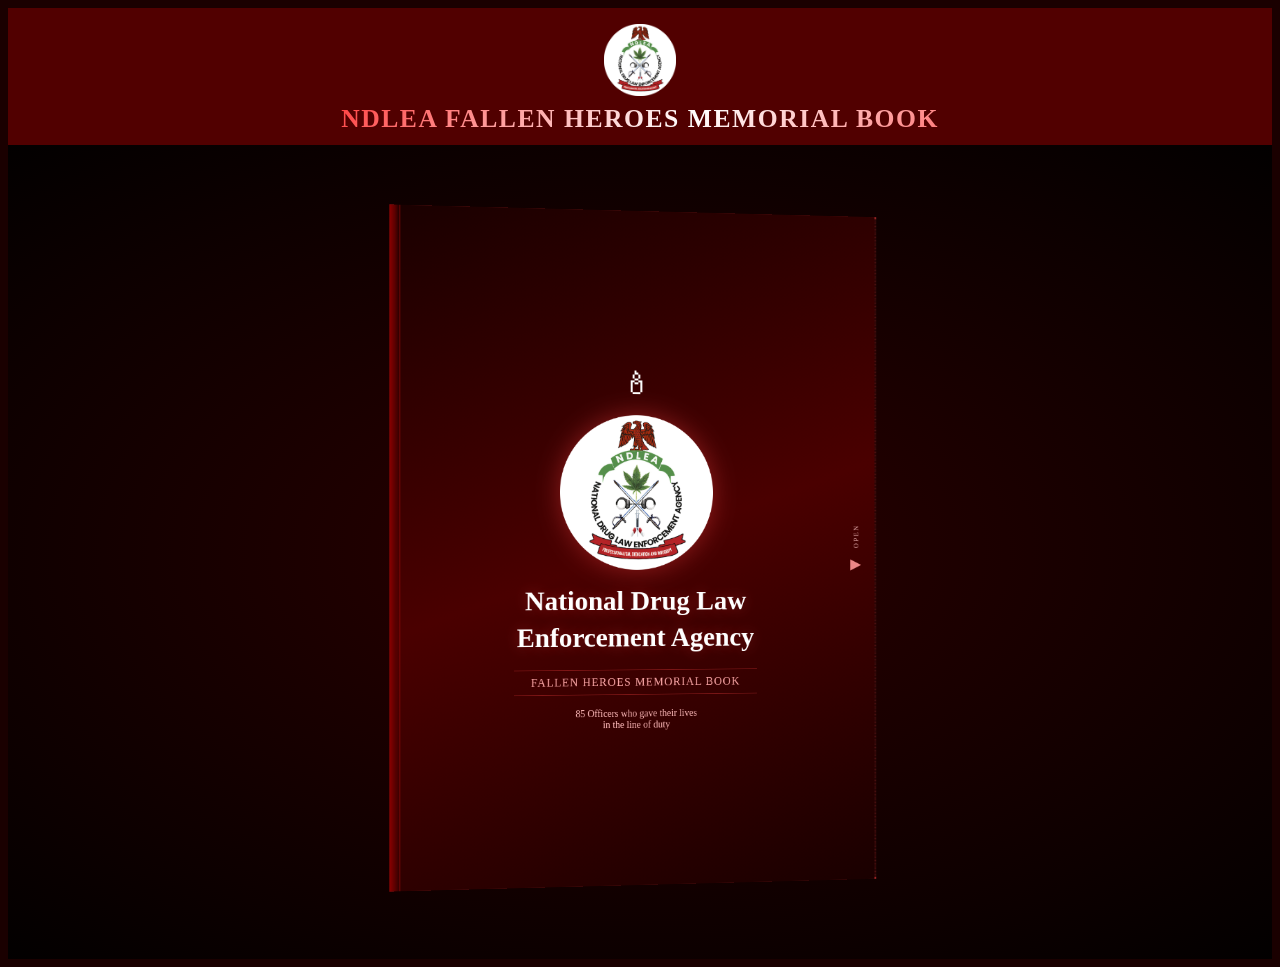
==== commit e9c34811: "Add responsive scaling for flipbook with dynamic dimensions and resizing support" ====
--- a/index.html
+++ b/index.html
@@ -53,6 +53,12 @@
       align-items: center !important;
       position: static !important;
     }
+    .flipbook-scale-wrapper {
+      width: 1400px;
+      height: 960px;
+      transform-origin: center center;
+      flex-shrink: 0;
+    }
     .flipbook {
       position: relative;
       transition: transform 0.6s ease;
@@ -304,6 +310,7 @@
 
   <div class="flipbook-viewport" style="min-height:calc(100vh - 110px);">
     <div class="container">
+      <div class="flipbook-scale-wrapper">
       <div class="flipbook">
 
         <div class="hard">
@@ -3257,6 +3264,7 @@
         </div>
 
       </div>
+      </div>
     </div>
   </div>
 
@@ -3264,6 +3272,23 @@
   <script src="static/js/turnjs4/extras/modernizr.2.5.3.min.js"></script>
   <script src="static/js/turnjs4/lib/turn.js"></script>
   <script>
+    function scaleBook() {
+      var headerH = $('.memorial-header').outerHeight(true) || 110;
+      var availW  = window.innerWidth  * 0.88;
+      var availH  = (window.innerHeight - headerH - 16) * 0.92;
+      var scale   = Math.min(availW / 1400, availH / 960);
+      scale = Math.max(0.3, Math.min(scale, 1.5));
+      var dw = Math.round((1400 * scale - 1400) / 2);
+      var dh = Math.round((960  * scale - 960)  / 2);
+      $('.flipbook-scale-wrapper').css({
+        transform:       'scale(' + scale + ')',
+        'margin-left':   dw + 'px',
+        'margin-right':  dw + 'px',
+        'margin-top':    dh + 'px',
+        'margin-bottom': dh + 'px',
+      });
+    }
+
     function recenter() {
       var page  = $('.flipbook').turn('page');
       var pages = $('.flipbook').turn('pages');
@@ -3312,6 +3337,8 @@
         if (e.key === 'ArrowRight' || e.key === 'ArrowDown') $('.flipbook').turn('next');
         if (e.key === 'ArrowLeft'  || e.key === 'ArrowUp')   $('.flipbook').turn('previous');
       });
+      scaleBook();
+      $(window).on('resize', scaleBook);
     }
 
     loadApp();
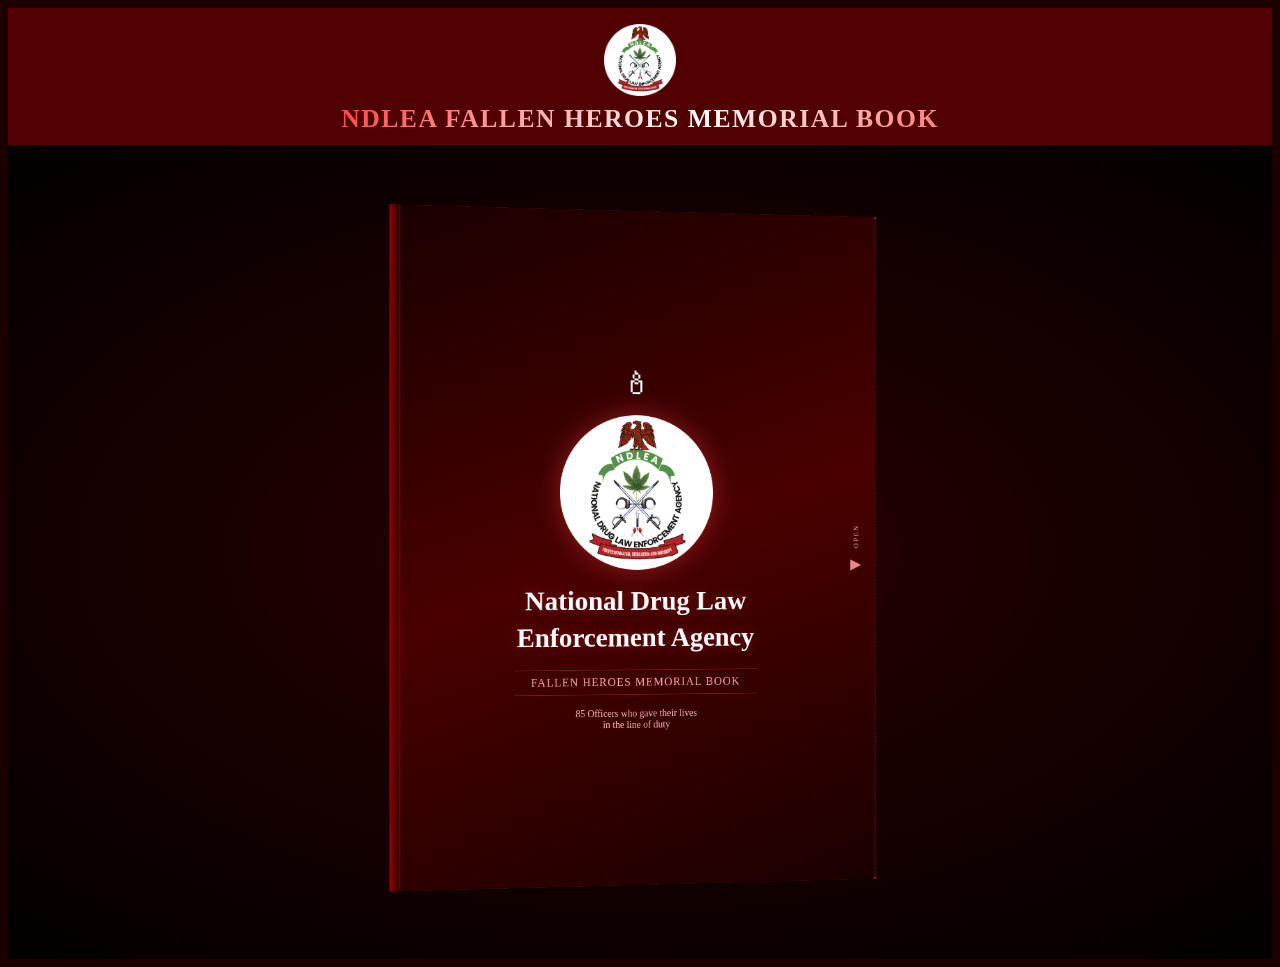
==== commit 267bd0ac: "Implement dynamic scaling for flipbook with pointer event remapping for improved interaction" ====
--- a/index.html
+++ b/index.html
@@ -3272,12 +3272,15 @@
   <script src="static/js/turnjs4/extras/modernizr.2.5.3.min.js"></script>
   <script src="static/js/turnjs4/lib/turn.js"></script>
   <script>
+    var _bookScale = 1;
+
     function scaleBook() {
       var headerH = $('.memorial-header').outerHeight(true) || 110;
       var availW  = window.innerWidth  * 0.88;
       var availH  = (window.innerHeight - headerH - 16) * 0.92;
       var scale   = Math.min(availW / 1400, availH / 960);
       scale = Math.max(0.3, Math.min(scale, 1.5));
+      _bookScale = scale;
       var dw = Math.round((1400 * scale - 1400) / 2);
       var dh = Math.round((960  * scale - 960)  / 2);
       $('.flipbook-scale-wrapper').css({
@@ -3337,6 +3340,33 @@
         if (e.key === 'ArrowRight' || e.key === 'ArrowDown') $('.flipbook').turn('next');
         if (e.key === 'ArrowLeft'  || e.key === 'ArrowUp')   $('.flipbook').turn('previous');
       });
+      // Remap pointer coordinates from visual (scaled) space into turn.js's
+      // logical 1400×960 space so corner-drag and click detection work at any scale.
+      function remapPointerEvent(e) {
+        if (Math.abs(_bookScale - 1) < 0.005) return;
+        var rect     = $('.flipbook')[0].getBoundingClientRect();
+        var scrollX  = window.pageXOffset || 0;
+        var scrollY  = window.pageYOffset || 0;
+        var posLeft  = rect.left + scrollX;
+        var posTop   = rect.top  + scrollY;
+        var src      = (e.touches && e.touches[0]) ? e.touches[0] : e;
+        var newPageX = posLeft + (src.pageX - posLeft) / _bookScale;
+        var newPageY = posTop  + (src.pageY - posTop)  / _bookScale;
+        function patch(obj) {
+          try {
+            Object.defineProperty(obj, 'pageX', { get: function() { return newPageX; }, configurable: true });
+            Object.defineProperty(obj, 'pageY', { get: function() { return newPageY; }, configurable: true });
+          } catch(ex) {}
+        }
+        patch(e);
+        if (e.touches && e.touches[0]) { patch(e.touches[0]); }
+      }
+      var fb = $('.flipbook')[0];
+      fb.addEventListener('mousedown', remapPointerEvent, true);
+      fb.addEventListener('mousemove', remapPointerEvent, true);
+      fb.addEventListener('touchstart', remapPointerEvent, true);
+      fb.addEventListener('touchmove',  remapPointerEvent, true);
+
       scaleBook();
       $(window).on('resize', scaleBook);
     }
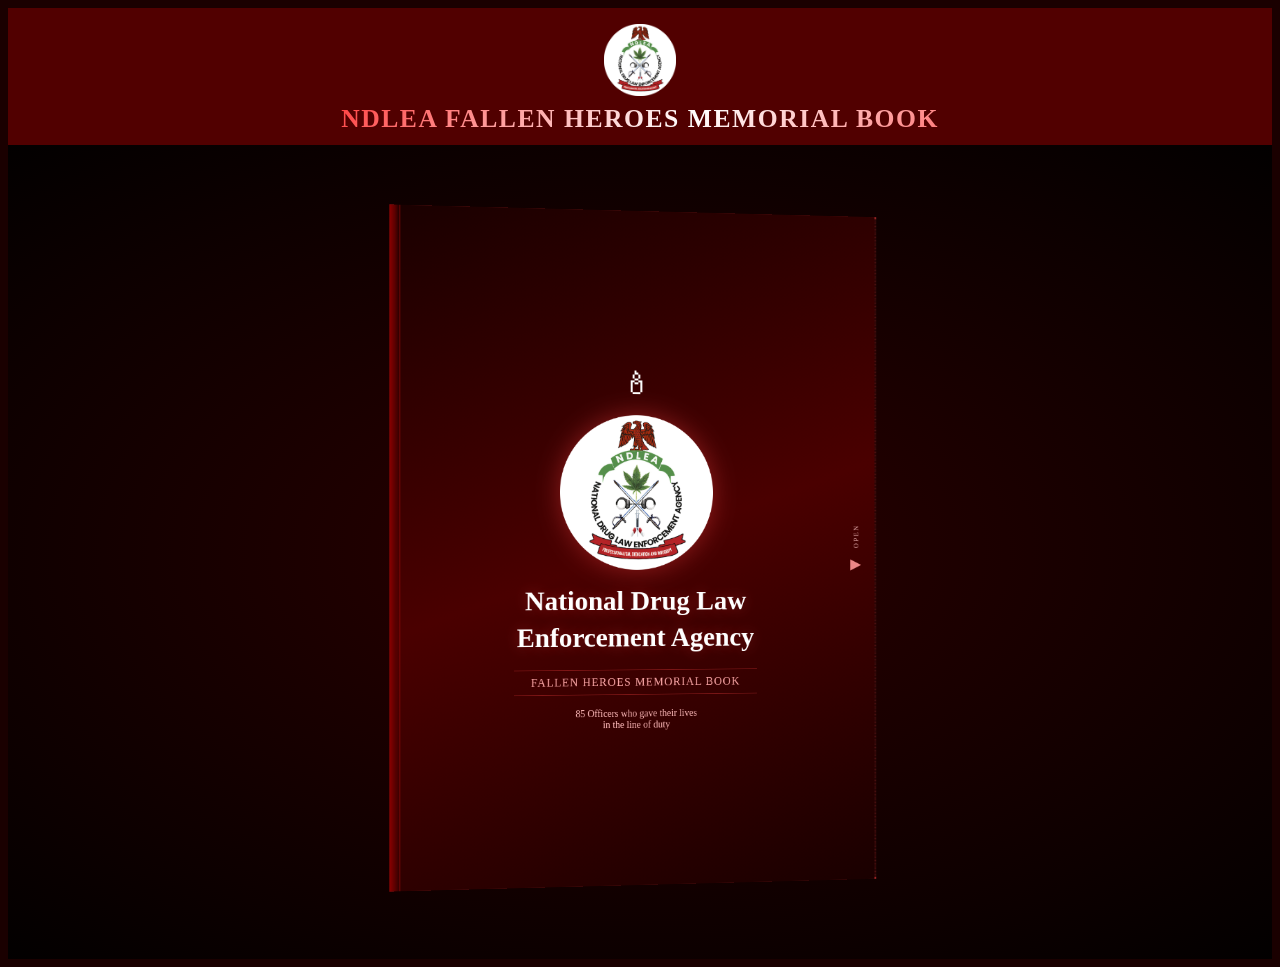
==== commit 94221b90: "Refactor mouse event remapping for improved accuracy in flipbook interactions" ====
--- a/index.html
+++ b/index.html
@@ -77,8 +77,7 @@
       padding: 2rem;
       text-align: center;
       position: relative;
-      box-shadow: 0 0 60px 18px rgba(255,255,255,0.18), 0 0 120px 40px rgba(255,255,255,0.08),
-                  0 8px 40px 8px rgba(0,0,0,0.7);
+      box-shadow: 0 8px 40px 8px rgba(0,0,0,0.7);
     }
     /* Book spine indicator on the binding (left) edge */
     .cover-page::before {
@@ -142,8 +141,6 @@
       gap: 1.2rem;
       border: 1px solid #ff444433;
       box-shadow:
-        0 0 60px 18px rgba(255,255,255,0.18),
-        0 0 120px 40px rgba(255,255,255,0.08),
         0 8px 40px 8px rgba(0,0,0,0.7);
     }
     .intro-page h2 { color: #ff6666; font-size: 1.65rem; margin: 0; }
@@ -161,8 +158,6 @@
       overflow: hidden;
       border: 1px solid #ff444433;
       box-shadow:
-        0 0 60px 18px rgba(255,255,255,0.18),
-        0 0 120px 40px rgba(255,255,255,0.08),
         0 8px 40px 8px rgba(0,0,0,0.7);
     }
     .hero-page::before {
@@ -257,8 +252,7 @@
       box-sizing: border-box;
       text-align: center;
       border-left: 3px solid #ff444488;
-      box-shadow: 0 0 60px 18px rgba(255,255,255,0.18), 0 0 120px 40px rgba(255,255,255,0.08),
-                  0 8px 40px 8px rgba(0,0,0,0.7);
+      box-shadow: 0 8px 40px 8px rgba(0,0,0,0.7);
     }
     .back-cover img { width: 80px; opacity: 0.7; }
     .back-cover p { color: #ffbbbb; font-size: 0.85rem; font-style: italic; line-height: 1.7; }
@@ -3340,32 +3334,76 @@
         if (e.key === 'ArrowRight' || e.key === 'ArrowDown') $('.flipbook').turn('next');
         if (e.key === 'ArrowLeft'  || e.key === 'ArrowUp')   $('.flipbook').turn('previous');
       });
-      // Remap pointer coordinates from visual (scaled) space into turn.js's
-      // logical 1400×960 space so corner-drag and click detection work at any scale.
-      function remapPointerEvent(e) {
-        if (Math.abs(_bookScale - 1) < 0.005) return;
-        var rect     = $('.flipbook')[0].getBoundingClientRect();
-        var scrollX  = window.pageXOffset || 0;
-        var scrollY  = window.pageYOffset || 0;
-        var posLeft  = rect.left + scrollX;
-        var posTop   = rect.top  + scrollY;
-        var src      = (e.touches && e.touches[0]) ? e.touches[0] : e;
-        var newPageX = posLeft + (src.pageX - posLeft) / _bookScale;
-        var newPageY = posTop  + (src.pageY - posTop)  / _bookScale;
-        function patch(obj) {
-          try {
-            Object.defineProperty(obj, 'pageX', { get: function() { return newPageX; }, configurable: true });
-            Object.defineProperty(obj, 'pageY', { get: function() { return newPageY; }, configurable: true });
-          } catch(ex) {}
+      // Remap mouse event coordinates from visual (scaled) space into turn.js's
+      // logical page space. We hook into jQuery's fixHooks so the remapped
+      // values land on the jQuery.Event object that turn.js actually reads.
+      //
+      // IMPORTANT: turn.js subtracts each page's individual .page-wrapper
+      // offset() when computing the local hotspot position — NOT the .flipbook
+      // offset().  For the left page the two happen to coincide, so left→right
+      // flips worked.  For the right page the wrapper starts at
+      // flipbook.left + 700×scale, so anchoring off the flipbook caused the
+      // remapped x to always be ≥ 700 (the page width) and be rejected as
+      // out-of-bounds.  Fix: anchor each remap off the containing .page-wrapper.
+      (function() {
+        var _dragPageWrapper = null;
+
+        function pageWrapperOf(target, scaleWrapper) {
+          var el = target;
+          while (el && el !== scaleWrapper) {
+            if (el.classList && el.classList.contains('page-wrapper')) return el;
+            el = el.parentElement;
+          }
+          return null;
         }
-        patch(e);
-        if (e.touches && e.touches[0]) { patch(e.touches[0]); }
-      }
-      var fb = $('.flipbook')[0];
-      fb.addEventListener('mousedown', remapPointerEvent, true);
-      fb.addEventListener('mousemove', remapPointerEvent, true);
-      fb.addEventListener('touchstart', remapPointerEvent, true);
-      fb.addEventListener('touchmove',  remapPointerEvent, true);
+
+        function anchorOf(pw) {
+          if (!pw) return null;
+          var r = pw.getBoundingClientRect();
+          return { left: r.left + (window.pageXOffset || 0),
+                   top:  r.top  + (window.pageYOffset || 0) };
+        }
+
+        function makeRemapHook(original) {
+          return {
+            props:  (original && original.props)  ? original.props.slice() : [],
+            filter: function(event, native) {
+              if (original && original.filter) original.filter.call(this, event, native);
+              if (Math.abs(_bookScale - 1) < 0.005) return event;
+              var scaleWrapper = document.querySelector('.flipbook-scale-wrapper');
+              if (!scaleWrapper) return event;
+
+              var anchor = null;
+
+              if (native.type === 'mousedown') {
+                if (!native.target || !scaleWrapper.contains(native.target)) return event;
+                _dragPageWrapper = pageWrapperOf(native.target, scaleWrapper);
+                anchor = anchorOf(_dragPageWrapper);
+              } else if (native.type === 'mousemove') {
+                if (_dragPageWrapper) {
+                  // During a drag: re-query position so the fold tracks correctly
+                  // even while the page-wrapper is animating.
+                  anchor = anchorOf(_dragPageWrapper);
+                } else if (native.target && scaleWrapper.contains(native.target)) {
+                  // Hover preview: find the wrapper from the current target.
+                  anchor = anchorOf(pageWrapperOf(native.target, scaleWrapper));
+                }
+              } else { // mouseup
+                anchor = anchorOf(_dragPageWrapper);
+                _dragPageWrapper = null;
+              }
+
+              if (!anchor) return event;
+              event.pageX = anchor.left + (event.pageX - anchor.left) / _bookScale;
+              event.pageY = anchor.top  + (event.pageY - anchor.top)  / _bookScale;
+              return event;
+            }
+          };
+        }
+        $.each(['mousedown', 'mousemove', 'mouseup'], function(_, type) {
+          $.event.fixHooks[type] = makeRemapHook($.event.fixHooks[type] || $.event.mouseHooks);
+        });
+      }());
 
       scaleBook();
       $(window).on('resize', scaleBook);
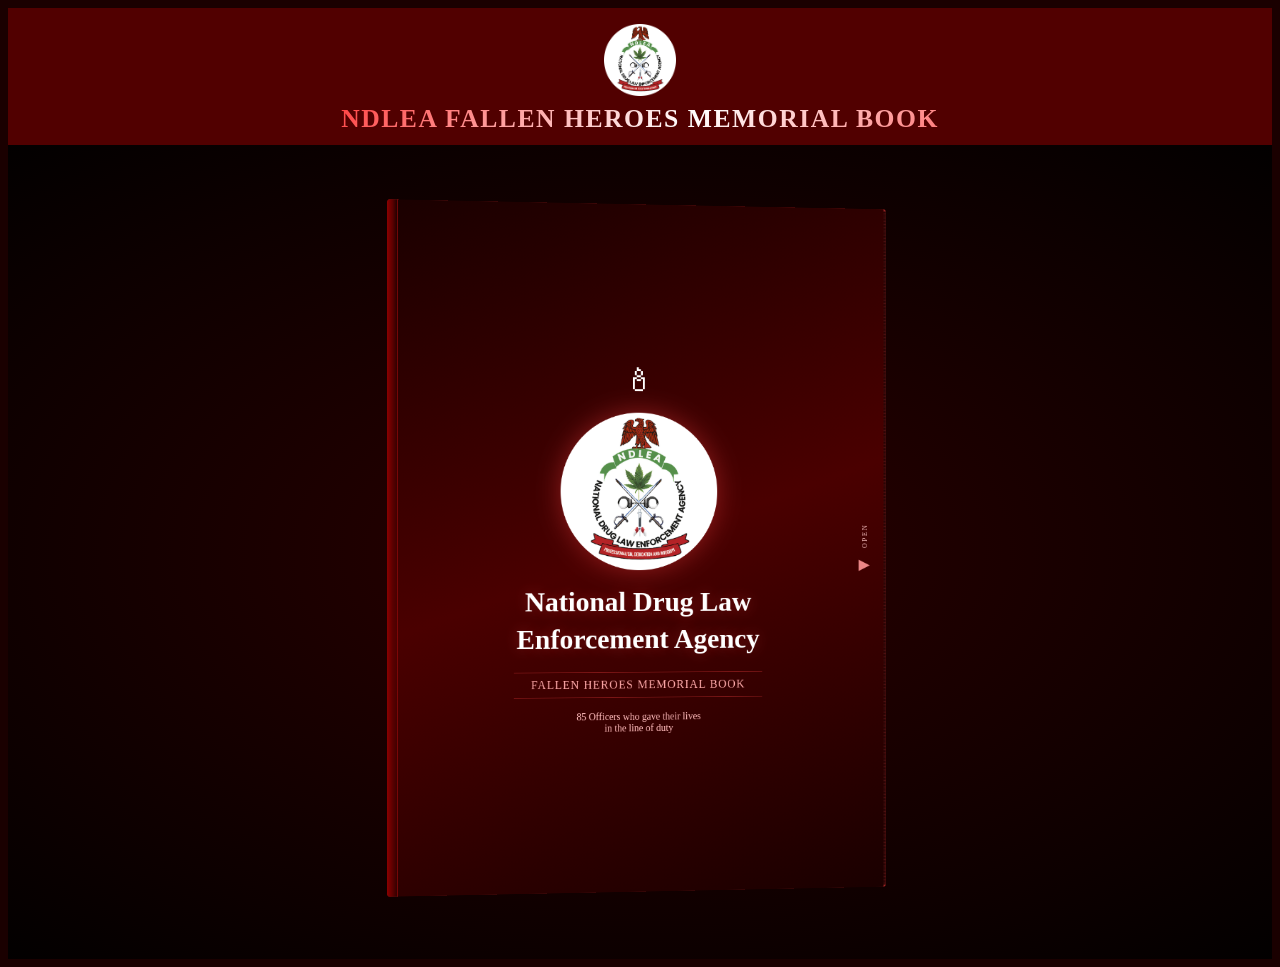
==== commit 31f159f7: "Refactor flipbook dimensions and scaling for improved responsiveness and interaction" ====
--- a/index.html
+++ b/index.html
@@ -54,7 +54,7 @@
       position: static !important;
     }
     .flipbook-scale-wrapper {
-      width: 1400px;
+      width: 700px;
       height: 960px;
       transform-origin: center center;
       flex-shrink: 0;
@@ -3272,11 +3272,11 @@
       var headerH = $('.memorial-header').outerHeight(true) || 110;
       var availW  = window.innerWidth  * 0.88;
       var availH  = (window.innerHeight - headerH - 16) * 0.92;
-      var scale   = Math.min(availW / 1400, availH / 960);
+      var scale   = Math.min(availW / 700, availH / 960);
       scale = Math.max(0.3, Math.min(scale, 1.5));
       _bookScale = scale;
-      var dw = Math.round((1400 * scale - 1400) / 2);
-      var dh = Math.round((960  * scale - 960)  / 2);
+      var dw = Math.round((700 * scale - 700) / 2);
+      var dh = Math.round((960 * scale - 960) / 2);
       $('.flipbook-scale-wrapper').css({
         transform:       'scale(' + scale + ')',
         'margin-left':   dw + 'px',
@@ -3289,13 +3289,12 @@
     function recenter() {
       var page  = $('.flipbook').turn('page');
       var pages = $('.flipbook').turn('pages');
-      var half  = 1400 / 4;
       if (page === 1) {
-        $('.flipbook').css('transform', 'perspective(2500px) translateX(-' + half + 'px) rotateY(8deg)');
+        $('.flipbook').css('transform', 'perspective(2500px) rotateY(6deg)');
       } else if (page === pages) {
-        $('.flipbook').css('transform', 'perspective(2500px) translateX(' + half + 'px) rotateY(-8deg)');
+        $('.flipbook').css('transform', 'perspective(2500px) rotateY(-6deg)');
       } else {
-        $('.flipbook').css('transform', 'perspective(2500px) translateX(0) rotateY(0deg)');
+        $('.flipbook').css('transform', 'perspective(2500px) rotateY(0deg)');
       }
     }
 
@@ -3303,8 +3302,9 @@
       // Suppress the CSS transition during first positioning to avoid the load-time slide
       $('.flipbook').css('transition', 'none');
       $('.flipbook').turn({
-        width: 1400,
+        width: 700,
         height: 960,
+        display: 'single',
         elevation: 50,
         gradients: true,
         autoCenter: false,
@@ -3316,14 +3316,8 @@
       }, 50);
       // Flatten 3-D tilt during flip animation, restore after
       $('.flipbook').bind('turning', function(e, page) {
-        var $this = $(this), pages = $this.turn('pages'), half = 1400 / 4;
-        if (page !== 1 && page !== pages) {
-          $this.css('transform', 'perspective(2500px) translateX(0) rotateY(0deg)');
-        } else if (page === 1) {
-          $this.css('transform', 'perspective(2500px) translateX(-' + half + 'px) rotateY(0deg)');
-        } else {
-          $this.css('transform', 'perspective(2500px) translateX(' + half + 'px) rotateY(0deg)');
-        }
+        var $this = $(this);
+        $this.css('transform', 'perspective(2500px) rotateY(0deg)');
         if (page !== 1) { $('.flipbook-viewport').addClass('book-opened'); }
       });
       $('.flipbook').bind('turned', function(e, page) {
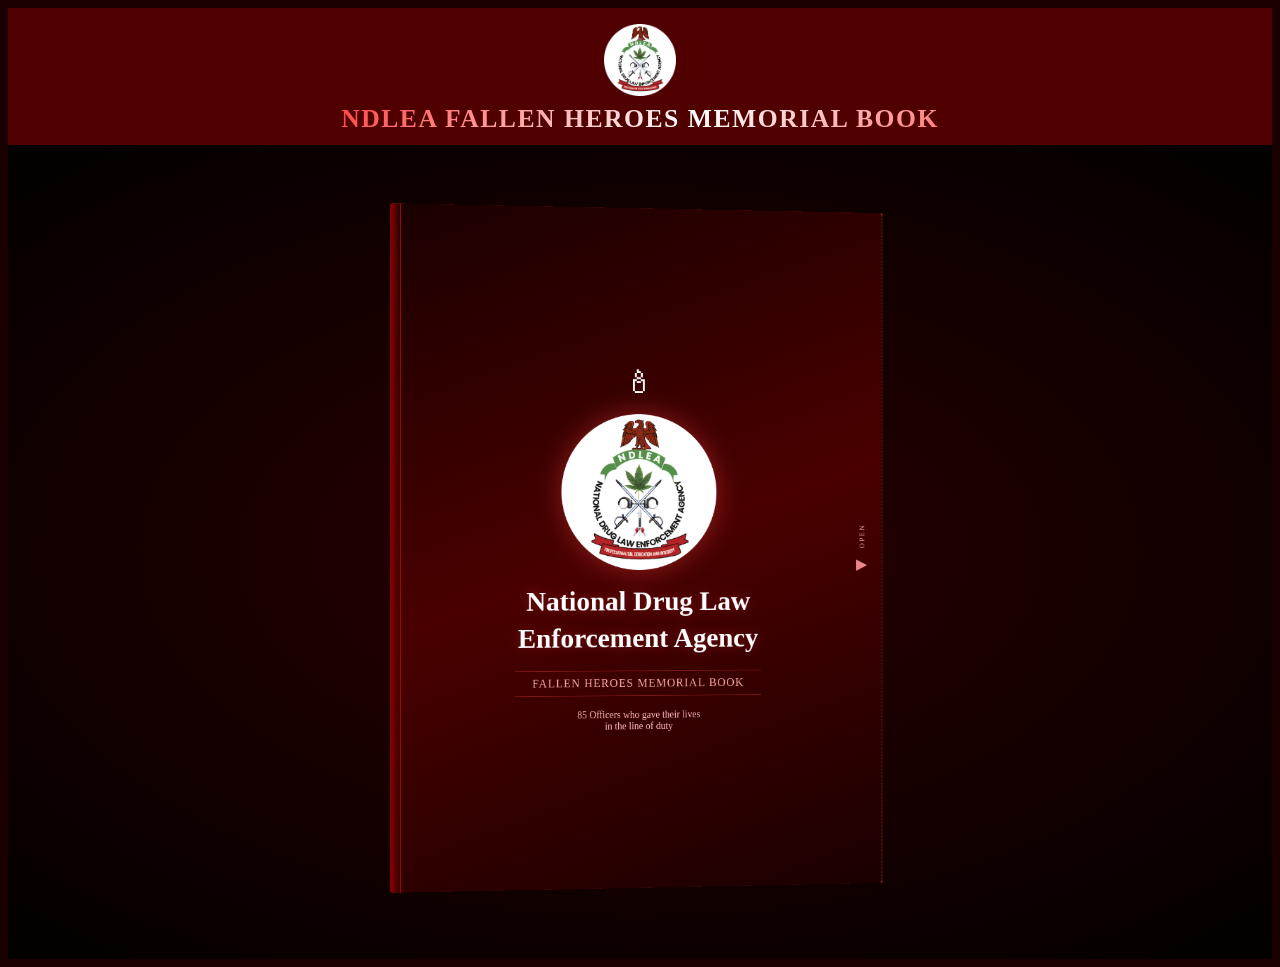
==== commit c3a1943a: "Refactor flipbook scaling calculations for improved responsiveness" ====
--- a/index.html
+++ b/index.html
@@ -3270,8 +3270,8 @@
 
     function scaleBook() {
       var headerH = $('.memorial-header').outerHeight(true) || 110;
-      var availW  = window.innerWidth  * 0.88;
-      var availH  = (window.innerHeight - headerH - 16) * 0.92;
+      var availW  = window.innerWidth  * 0.97;
+      var availH  = (window.innerHeight - headerH - 8) * 0.90;
       var scale   = Math.min(availW / 700, availH / 960);
       scale = Math.max(0.3, Math.min(scale, 1.5));
       _bookScale = scale;
